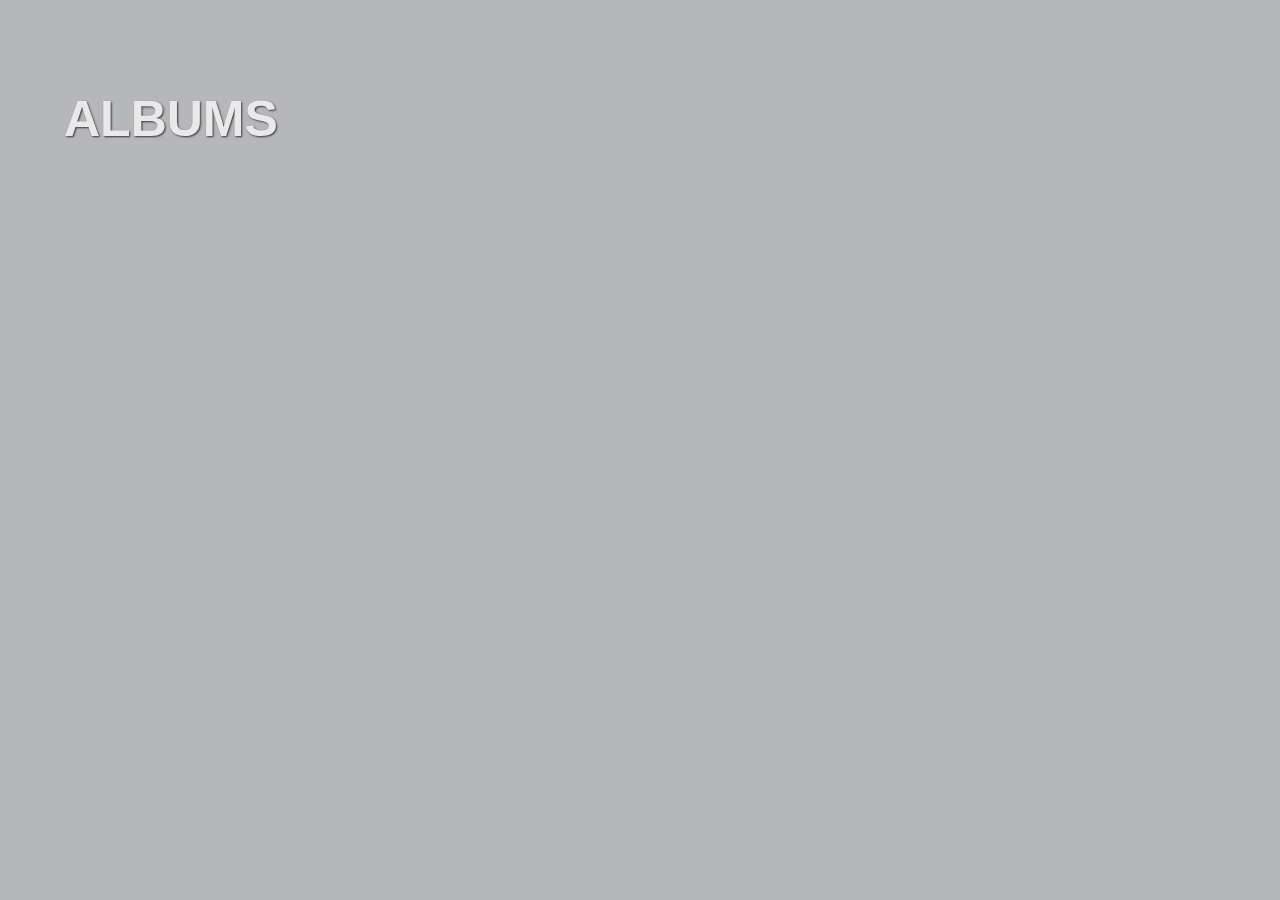
==== Album Page.html @ ea17a8d1 "update" ====
<!DOCTYPE html>
<html>
<head>
    <meta charset="utf-8">
	<meta name="viewport" content="width=device-width">
    <meta name="viewport" content="width=device-width, initial-scale=1">
    <title>About Us</title>
    <link href="style.css" rel="stylesheet" type="text/css" />
    <style>
        body, html {
        height: 100%;
        margin: 0%;
        }

        body {
        font-family: 'Segoe UI', sans-serif;
        }

        .albums{
        position: absolute;
        top: 10%;
        left: 5%;
        text-shadow: 1px 1px 2px black;
        }

        .album_bg{
            background-image: url('https://images.squarespace-cdn.com/content/v1/5964f30d86e6c02fd9c6626f/1500451236904-WF1MDPIMMJUOSOZK5JVW/DSC02461.jpg?format=2500w');
            height: 100%; 
            background-position: center;
            background-repeat: no-repeat;
            background-size: cover;

            opacity: 0.7;
        }
    </style>

</head>

<body>
    <div class="album_bg">
        <div class="albums">
            <b>ALBUMS</b>
        </div>
    </bdiv>
</body>
---- style.css ----
body {
  background-color: #B6B7BB;
  height: 100%;
  margin: 0;
}


h1 {
  font-size: 50px;
  color: black;
  
}

h3 {
  word-spacing: 50px;
  font-size: 20px;
  color: black;
}

p {
  margin-top: 0.1cm;
  font-size: 20px;
  color: white;
}

.heading{
  word-spacing: 10px;
  font-size: 20px;
  color: white;

}

.about{
  font-size: 50px;
  color: white;
}

.albums{
  font-size: 50px;
  color: White;
}
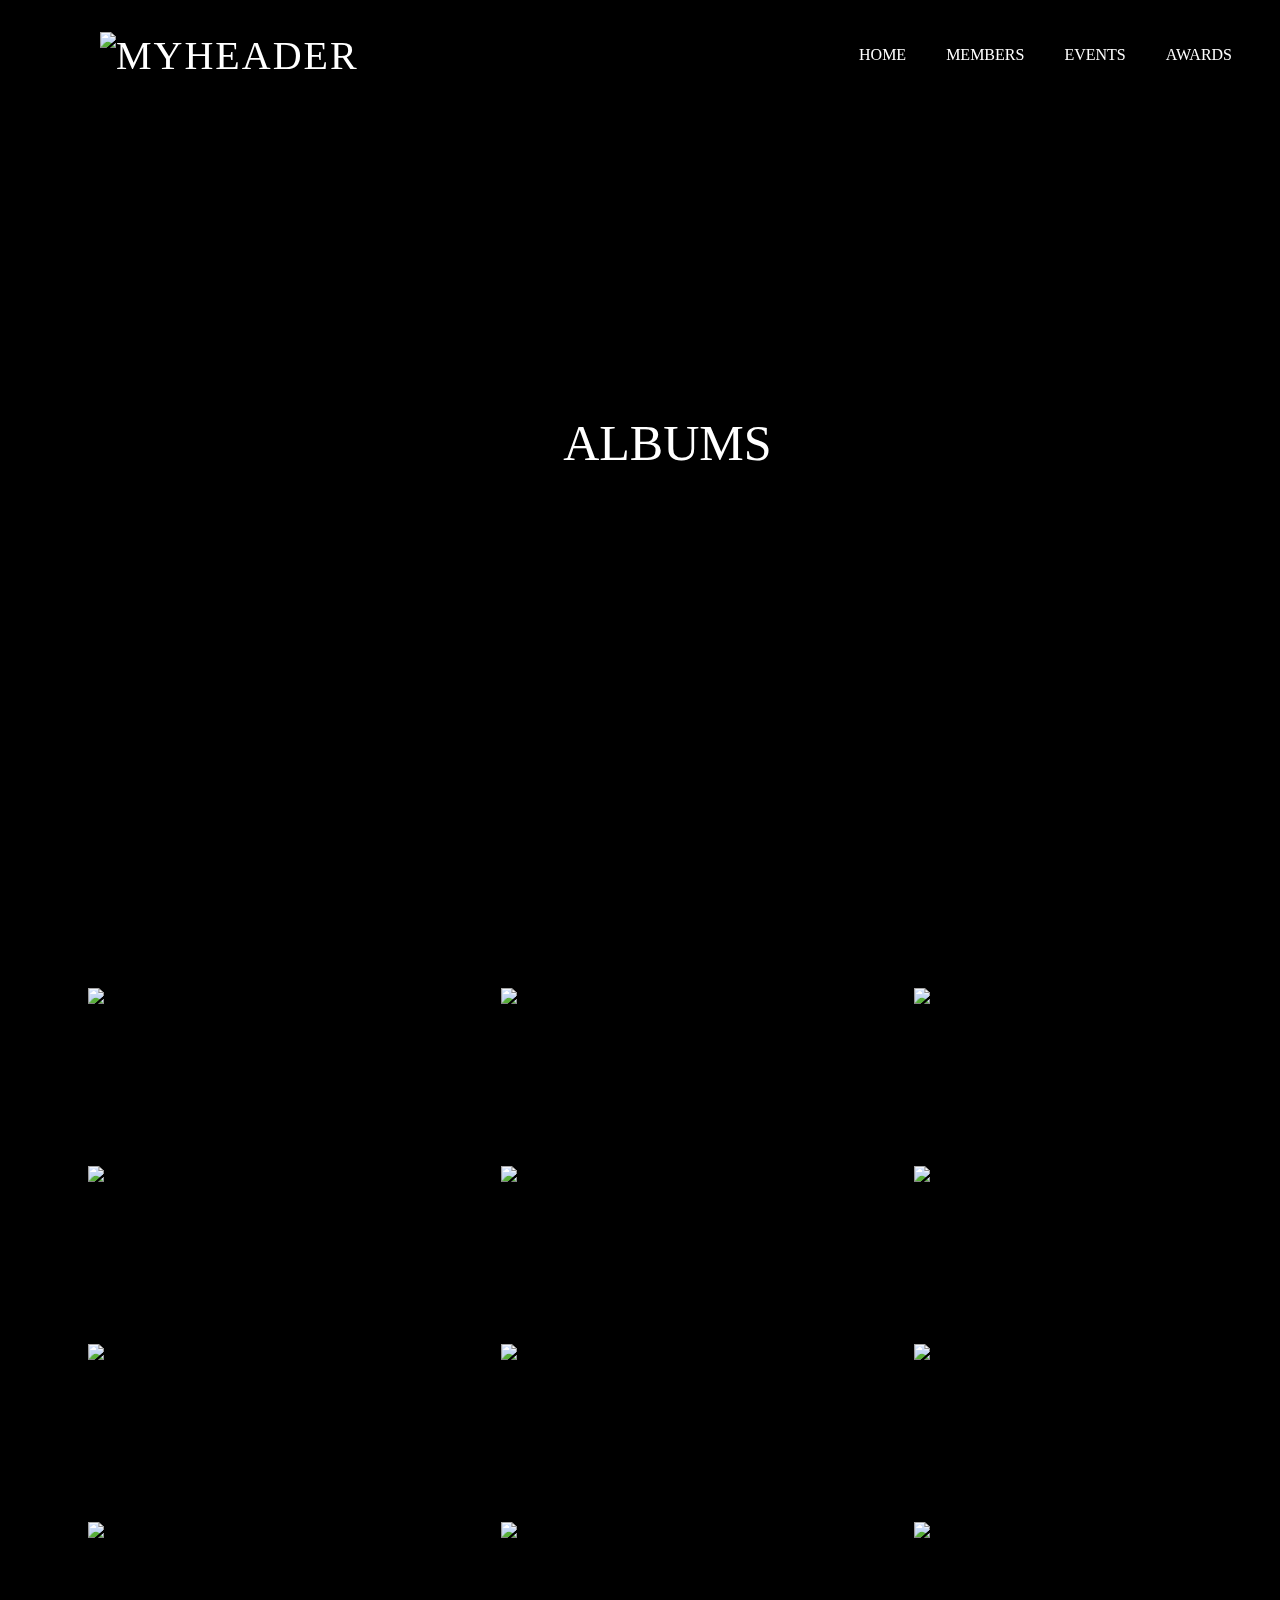
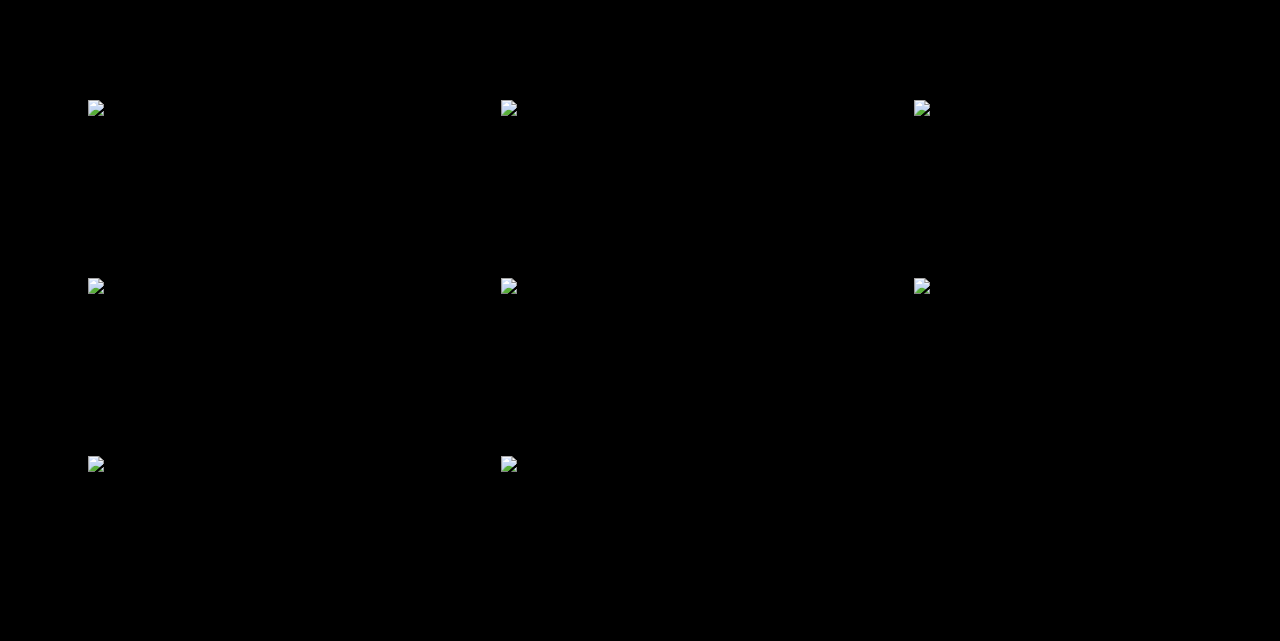
==== commit 7aaf602e: "update" ====
--- a/Album Page.html
+++ b/Album Page.html
@@ -4,42 +4,196 @@
     <meta charset="utf-8">
 	<meta name="viewport" content="width=device-width">
     <meta name="viewport" content="width=device-width, initial-scale=1">
-    <title>About Us</title>
+    <title>Album</title>
     <link href="style.css" rel="stylesheet" type="text/css" />
     <style>
-        body, html {
-        height: 100%;
-        margin: 0%;
+
+        body {
+        background-attachment: fixed;
         }
 
-        body {
-        font-family: 'Segoe UI', sans-serif;
-        }
-
-        .albums{
-        position: absolute;
-        top: 10%;
-        left: 5%;
-        text-shadow: 1px 1px 2px black;
-        }
-
-        .album_bg{
-            background-image: url('https://images.squarespace-cdn.com/content/v1/5964f30d86e6c02fd9c6626f/1500451236904-WF1MDPIMMJUOSOZK5JVW/DSC02461.jpg?format=2500w');
-            height: 100%; 
-            background-position: center;
-            background-repeat: no-repeat;
-            background-size: cover;
-
-            opacity: 0.7;
-        }
     </style>
 
 </head>
 
 <body>
-    <div class="album_bg">
-        <div class="albums">
-            <b>ALBUMS</b>
+    <!--- header scroll --->
+    <header>
+        <a href= "#" class="logo">
+            <img src="https://1000logos.net/wp-content/uploads/2018/03/BTS-Logo.png" alt="myHeader" 
+            width="100" 
+            height="50"/>
+        </a>  
+            
+        <ul>
+            <li>
+                <a href="file:///C:/Users/lhmle/OneDrive/Desktop/ID_S10223008_Lee-Hwee-Min_Assg1_Website-1/index.html">HOME</a> 
+            </li>
+
+            <li>
+                <a href="file:///C:/Users/lhmle/OneDrive/Desktop/ID_S10223008_Lee-Hwee-Min_Assg1_Website-1/Member%20Page.html" >MEMBERS</a> 
+            </li>
+
+            <li>
+                <a href="file:///C:/Users/lhmle/OneDrive/Desktop/ID_S10223008_Lee-Hwee-Min_Assg1_Website-1/Event%20Page.html" >EVENTS</a> 
+            </li>
+
+            <li>
+                <a href="file:///C:/Users/lhmle/OneDrive/Desktop/ID_S10223008_Lee-Hwee-Min_Assg1_Website-1/Award%20Page.html" >AWARDS</a> 
+            </li>
+
+        </ul>
+
+    </header>
+        
+    <section class="banner"></section>
+
+    <!--- words --->
+    <div class="album">ALBUMS</div>
+
+
+    <!--- albums --->
+
+
+    <div class="container">
+        <img src="https://static.wikia.nocookie.net/the-bangtan-boys/images/a/a3/BTS%2C_THE_BEST_Regular_Edition.jpeg/revision/latest?cb=20210416105333" alt="btsthebest" style="width:100%" class ="albumimage">
+        <div class="middle"> 
+            <div class="text">BTS, THE BEST</div>
         </div>
-    </bdiv>
+    </div>
+
+    <div class="container">
+        <img src="https://encrypted-tbn0.gstatic.com/images?q=tbn:ANd9GcREpwEL94oOL2zDYqw-Ut1wLS-X6HkRxx6uhQ&usqp=CAU" alt="butter" style="width:100%" class ="albumimage">
+        <div class="middle"> 
+            <div class="text">BUTTER</div>
+        </div>
+    </div>
+
+    <div class="container">
+        <img src="https://ibighit.com/bts/images/bts/discography/be/rwXJxHlQ87gEiJJynB1pmScl.jpg" alt="be" style="width:100%" class ="albumimage">
+        <div class="middle"> 
+            <div class="text">BE</div>
+        </div>
+    </div>
+
+    <div class="container">
+        <img src="https://ibighit.com/bts/images/bts/discography/dynamite/Q7gBkUusiDcIYljQOMX9ow6W.jpg" alt="dynamite" style="width:100%" class ="albumimage">
+        <div class="middle"> 
+            <div class="text">DYNAMITE</div>
+        </div>
+    </div>
+
+    <div class="container">
+        <img src="https://w7w5t4b3.rocketcdn.me/wp-content/uploads/2020/05/Map-of-the-soul-7-the-journey.jpeg" alt="thejourney" style="width:100%" class ="albumimage">
+        <div class="middle"> 
+            <div class="text">MAP OF SOUL 7: THE JOURNEY</div>
+        </div>
+    </div>
+
+    <div class="container">
+        <img src="https://encrypted-tbn0.gstatic.com/images?q=tbn:ANd9GcTCnWSTGoYb21hLVaidH1viFrdZMyUSrfrmwJjE2dWEx3UBuNK27-GbXK5nmvPecFbEi9U&usqp=CAU" alt="7" style="width:100%" class ="albumimage">
+        <div class="middle"> 
+            <div class="text">MAP OF SOUL: 7</div>
+        </div>
+    </div>
+
+    <div class="container">
+        <img src="https://upload.wikimedia.org/wikipedia/en/5/5c/BTS_-_Map_of_the_Soul_Persona.png" alt="persona" style="width:100%" class ="albumimage">
+        <div class="middle"> 
+            <div class="text">MAP OF SOUL: PERSONA</div>
+        </div>
+    </div>
+
+    <div class="container">
+        <img src="https://upload.wikimedia.org/wikipedia/en/e/e2/BTS%2C_Love_Yourself_Answer%2C_album_cover.jpg" alt="answer" style="width:100%" class ="albumimage">
+        <div class="middle"> 
+            <div class="text">LOVE YOURSELF: 結 ANSWER</div>
+        </div>
+    </div>
+
+    <div class="container">
+        <img src="https://upload.wikimedia.org/wikipedia/zh/2/28/BTS_Love_Yourself_Tear.jpg" alt="tear" style="width:100%" class ="albumimage">
+        <div class="middle"> 
+            <div class="text">LOVE YOURSELF: 轉 TEAR</div>
+        </div>
+    </div>
+
+    <div class="container">
+        <img src="https://static.wikia.nocookie.net/the-bangtan-boys/images/7/70/Face_Yourself_Regular.jpg/revision/latest?cb=20180224022615" alt="faceyourself" style="width:100%" class ="albumimage">
+        <div class="middle"> 
+            <div class="text">FACE YOURSELF</div>
+        </div>
+    </div>
+
+    <div class="container">
+        <img src="https://i.scdn.co/image/ab67616d0000b273f9a16d4b6cd94eca041f00b8" alt="her" style="width:100%" class ="albumimage">
+        <div class="middle"> 
+            <div class="text">LOVE YOURSELF: 承 HER</div>
+        </div>
+    </div>
+
+    <div class="container">
+        <img src="https://static.wikia.nocookie.net/the-bangtan-boys/images/8/85/You_Never_Walk_Alone_Left_Version_logo.png/revision/latest?cb=20170327164110" alt="walkalone" style="width:100%" class ="albumimage">
+        <div class="middle"> 
+            <div class="text">YOU NEVER WALK ALONE</div>
+        </div>
+    </div>
+    
+    <div class="container">
+        <img src="https://upload.wikimedia.org/wikipedia/en/3/3f/BTS%2C_Wings.jpg" alt="wings" style="width:100%" class ="albumimage">
+        <div class="middle"> 
+            <div class="text">WINGS</div>
+        </div>
+    </div>
+
+    <div class="container">
+        <img src="https://upload.wikimedia.org/wikipedia/en/b/b4/The_Most_Beautiful_Moment_In_Life%2C_Young_Forever.jpeg" alt="youth" style="width:100%" class ="albumimage">
+        <div class="middle"> 
+            <div class="text">YOUNG FOREVER</div>
+        </div>
+    </div>
+
+    <div class="container">
+        <img src="https://upload.wikimedia.org/wikipedia/en/thumb/0/0b/BTS_The_Most_Beautiful_Moment_In_Life%2C_Part_2_album_cover.jpg/220px-BTS_The_Most_Beautiful_Moment_In_Life%2C_Part_2_album_cover.jpg" alt="pt2" style="width:100%" class ="albumimage">
+        <div class="middle"> 
+            <div class="text">THE MOST BEAUTIFUL MOMENT IN LIFE PT.2</div>
+        </div>
+    </div>
+    
+    <div class="container">
+        <img src="https://upload.wikimedia.org/wikipedia/en/thumb/7/78/BTS_The_Most_Beautiful_Moment_in_Life_Part_1_pink.jpg/220px-BTS_The_Most_Beautiful_Moment_in_Life_Part_1_pink.jpg" alt="pt1" style="width:100%" class ="albumimage">
+        <div class="middle"> 
+            <div class="text">THE MOST BEAUTIFUL MOMENT IN LIFE PT.1</div>
+        </div>
+    </div>
+
+    <div class="container">
+        <img src="https://upload.wikimedia.org/wikipedia/en/5/5d/BTS_Dark_and_Wild.jpg" alt="dnw" style="width:100%" class ="albumimage">
+        <div class="middle"> 
+            <div class="text">DARK & WILD</div>
+        </div>
+    </div>
+
+    <div class="container">
+        <img src="https://upload.wikimedia.org/wikipedia/en/e/ea/BTS_Skool_Luv_Affair.jpg" alt="sch" style="width:100%" class ="albumimage">
+        <div class="middle"> 
+            <div class="text">SKOOL LUV AFFAIR</div>
+        </div>
+    </div>
+
+    <div class="container">
+        <img src="https://upload.wikimedia.org/wikipedia/en/8/82/BTS_O%21RUL8%2C_2%3F_album_cover.jpg" alt="l8" style="width:100%" class ="albumimage">
+        <div class="middle"> 
+            <div class="text">O!RUL8,2?</div>
+        </div>
+    </div>
+
+    <div class="container">
+        <img src="https://upload.wikimedia.org/wikipedia/en/7/78/2cool4skoolalbumcover.jpg" alt="2c4s" style="width:100%" class ="albumimage">
+        <div class="middle"> 
+            <div class="text">2 COOL 4 SKOOL</div>
+        </div>
+    </div>
+    
+    <script src="script.js"></script>
 </body>--- a/style.css
+++ b/style.css
@@ -1,20 +1,98 @@
-body {
-  background-color: #B6B7BB;
-  height: 100%;
-  margin: 0;
+/* Index Page ____________________________________________________________________________________*/ 
+
+/* Background col */
+body{
+  font-family:'Nanum Myeongjo', serif;
+
+  background-color: black;
+  min-height: 200vh;
+}
+/* #B6B7BB */
+
+/* HEADER ____________________________________________*/
+header{
+  position: fixed;
+  top: 0;
+  left: 0;
+  width: 90%;
+  display: flex;
+  justify-content: space-between;
+  align-items: center;
+  transition: 0.6s;
+  padding: 30px 100px;
+  z-index: 100000;
+}
+
+header.sticky{
+  padding: 5px 100px; 
+  background: white;
+}
+
+header .logo{
+  position: relative;
+  font-weight: 1100;
+  color: white;
+  text-decoration: none;
+  font-size: 40px;
+  text-transform: uppercase;
+  letter-spacing: 2px;
+  transition: 0.6;
+
 }
 
 
-h1 {
+header ul{
+  position: relative;
+  display: flex;
+  justify-content: center;
+  align-items: center;
+}
+
+header ul li{
+  position: relative;
+  list-style: none;
+
+}
+
+header ul li a{
+  position: relative;
+  margin: 0 20px;
+  text-decoration: none;
+  color:white
+}
+
+.banner{
+  position: relative;
+  width: 100%;
+  height: 100vh;
+  background: url(https://images.squarespace-cdn.com/content/v1/5964f30d86e6c02fd9c6626f/1500451236904-WF1MDPIMMJUOSOZK5JVW/DSC02461.jpg?format=2500w);
+  background-size: cover;
+}
+header.sticky .logo,
+header.sticky ul li a
+{
+  color:black;
+
+}
+
+  /* Words in Image Background of index page*/
+.center-text{
+  position: absolute;
+  top: 50%;
+  left: 50%;
+  text-shadow: 1px 1px 2px white;
   font-size: 50px;
   color: black;
-  
-}
+  transform: translate(-50%, -50%);
 
-h3 {
-  word-spacing: 50px;
-  font-size: 20px;
-  color: black;
+  }
+
+
+/* About Page _________________________________________________________________________________________*/
+
+.about{
+  font-size: 50px;
+  color: white;
 }
 
 p {
@@ -23,20 +101,60 @@
   color: white;
 }
 
-.heading{
-  word-spacing: 10px;
-  font-size: 20px;
-  color: white;
+/* Album Page _________________________________________________________________________________________*/
 
-}
-
-.about{
-  font-size: 50px;
-  color: white;
-}
-
-.albums{
+.album{
+  position: absolute;
+  top: 46%;
+  left: 44%;
   font-size: 50px;
   color: White;
 }
 
+/* Albums images __________________________________ */
+/* 2021 */
+.container {
+  position: relative;
+  width: 20%;
+  padding: 80px;
+  float: left; 
+}
+
+.albumimage {
+  opacity: 1;
+  display: block;
+  width: 100%;
+  height: auto;
+  transition: .5s ease;
+  backface-visibility: hidden;
+}
+/* HOVER _______________*/
+
+.middle {
+  transition: .5s ease;
+  opacity: 0;
+  position: absolute;
+  top: 50%;
+  left: 50%;
+  transform: translate(-50%, -50%);
+  -ms-transform: translate(-50%, -50%);
+  text-align: center;
+}
+
+.container:hover .image {
+  opacity: 0.3;
+}
+
+.container:hover .middle {
+  opacity: 1;
+}
+
+
+.text {
+  background-color:black;
+  color:white;
+  font-size: 25px;
+  padding: 120px 120px;
+  opacity: 0.7;
+}
+
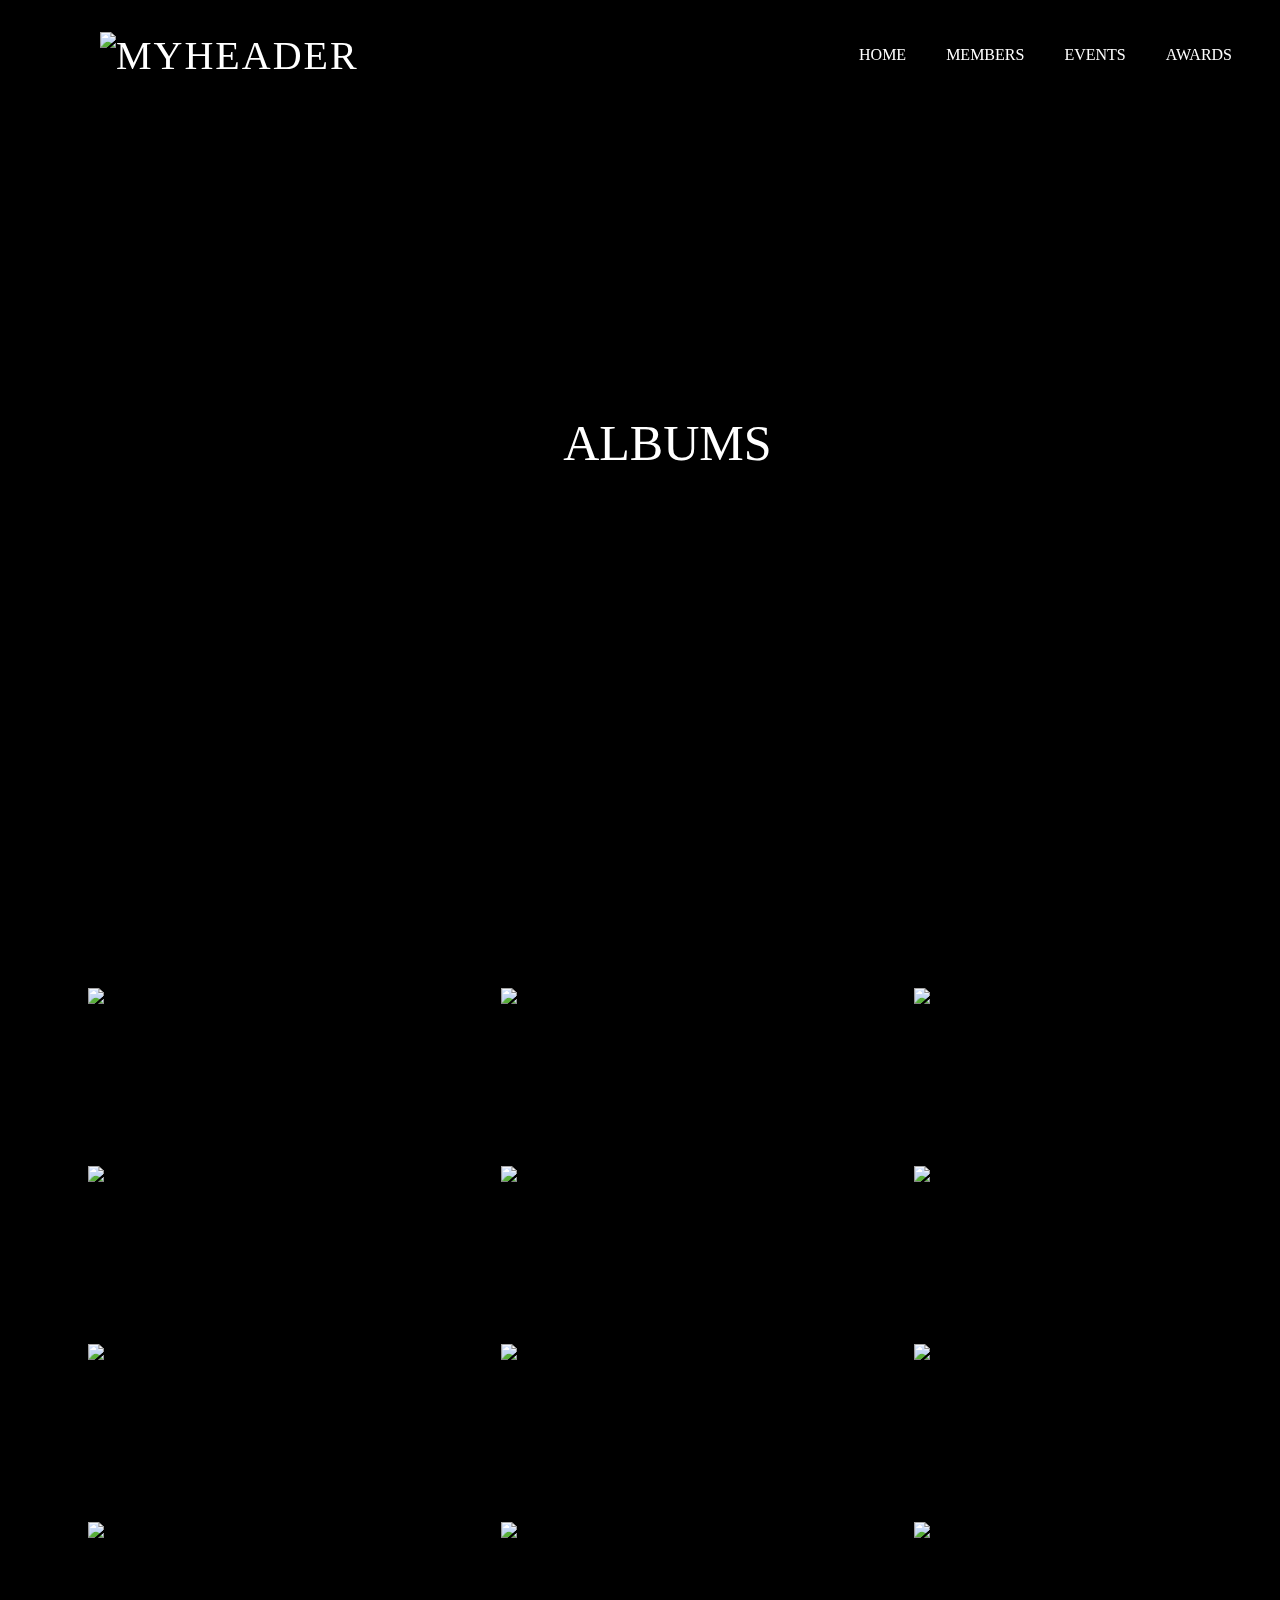
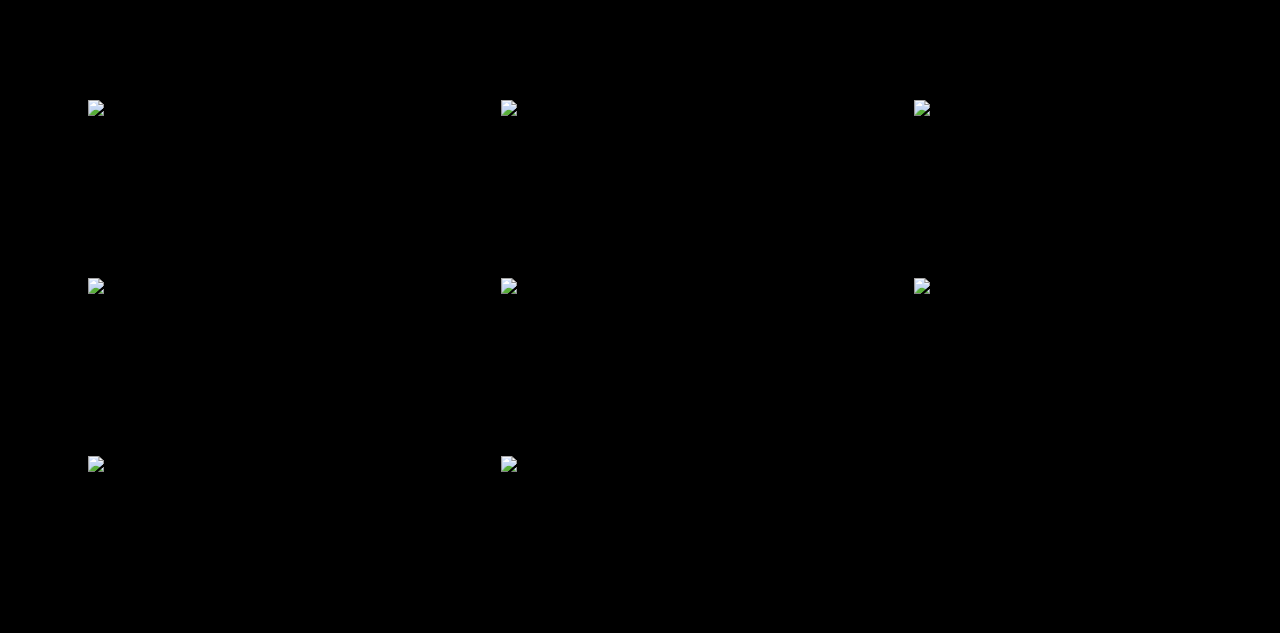
==== commit 40d2e8bb: "update" ====
--- a/Album Page.html
+++ b/Album Page.html
@@ -10,6 +10,7 @@
 
         body {
         background-attachment: fixed;
+        background-color: black;
         }
 
     </style>
@@ -194,6 +195,7 @@
             <div class="text">2 COOL 4 SKOOL</div>
         </div>
     </div>
+
     
     <script src="script.js"></script>
 </body>--- a/style.css
+++ b/style.css
@@ -1,15 +1,126 @@
-/* Index Page ____________________________________________________________________________________*/ 
-
-/* Background col */
 body{
   font-family:'Nanum Myeongjo', serif;
-
-  background-color: black;
   min-height: 200vh;
-}
-/* #B6B7BB */
-
-/* HEADER ____________________________________________*/
+
+}
+
+/* HEADER FOR INDEX ____________________________________________*/
+.indexheader{
+  position: fixed;
+  top: 0;
+  left: 0;
+  width: 90%;
+  display: flex;
+  justify-content: space-between;
+  align-items: center;
+  transition: 0.6s;
+  padding: 30px 100px;
+  z-index: 100000;
+}
+
+.indexheader.sticky{
+  padding: 5px 100px; 
+  background: white;
+}
+
+.indexheader .indexlogo{
+  position: relative;
+  font-weight: bold;
+  color: black;
+  text-decoration: none;
+  font-size: 40px;
+  text-transform: uppercase;
+  letter-spacing: 2px;
+  transition: 0.6;
+
+}
+
+
+.indexheader ul{
+  position: relative;
+  display: flex;
+  justify-content: center;
+  align-items: center;
+}
+
+.indexheader ul li{
+  position: relative;
+  list-style: none;
+
+}
+
+.indexheader ul li a{
+  position: relative;
+  margin: 0 20px;
+  text-decoration: none;
+  color:black
+}
+
+.indexbanner{
+  background-image: url(https://variety.com/wp-content/uploads/2020/09/bts-variety-cover-shoot-full-band-1-16x9-1.jpg);
+  position: relative;
+  width: 100%;
+  height: 100vh;
+  background-size: cover;
+  opacity: 0.8;
+}
+
+/* Index Page ____________________________________________________________________________________*/ 
+  /* Words in Image Background of index page*/
+  .center-text{
+    position: absolute;
+    top: 50%;
+    left: 50%;
+    text-align: center;
+    text-shadow: 1px 1px 2px dimgray;
+    font-size: 50px;
+    color: black;
+    transform: translate(-50%, -50%);
+  
+    }
+  
+    /*image about */
+
+    .info{
+      display: flex;
+      align-items: center;
+      justify-content: center;
+      font-weight: bold;
+      width: 100%;
+      height: 100vh;
+    }
+
+    h2{
+      font-size: 25px;
+      text-align: center;
+
+    }
+    .info:nth-child(1){
+      background:#dcd5cb;     
+    }
+
+    .info:nth-child(2){
+      background-image: url(https://file.mk.co.kr/meet/neds/2020/09/image_readtop_2020_909854_15991177864341881.jpg);
+      background-size: cover;
+      opacity: 0.8;
+    }
+    .info:nth-child(3){
+      background:#dcd5cb;
+    }
+
+    .info:nth-child(4){
+      background-image: url(https://cutewallpaper.org/21/bts-hd-pics/FOR-BTS-VJIN-dY-desktop-HD-wallpaper-edited-by-me.jpg);
+      background-size: cover;
+      opacity: 0.8;
+    }
+
+    .info:nth-child(5){
+      background:#dcd5cb;
+    }
+
+
+
+/* HEADER FOR ALBUMS ____________________________________________*/
 header{
   position: fixed;
   top: 0;
@@ -72,34 +183,8 @@
 header.sticky ul li a
 {
   color:black;
-
-}
-
-  /* Words in Image Background of index page*/
-.center-text{
-  position: absolute;
-  top: 50%;
-  left: 50%;
-  text-shadow: 1px 1px 2px white;
-  font-size: 50px;
-  color: black;
-  transform: translate(-50%, -50%);
-
-  }
-
-
-/* About Page _________________________________________________________________________________________*/
-
-.about{
-  font-size: 50px;
-  color: white;
-}
-
-p {
-  margin-top: 0.1cm;
-  font-size: 20px;
-  color: white;
-}
+}
+
 
 /* Album Page _________________________________________________________________________________________*/
 
@@ -154,7 +239,33 @@
   background-color:black;
   color:white;
   font-size: 25px;
-  padding: 120px 120px;
+  padding: 112px 112px;
   opacity: 0.7;
 }
 
+
+
+/* About contact */
+.contact{
+  font-size: 30px;
+  left: 50%;
+  text-align: center;
+}
+.column {
+  position: relative;
+  display:inline-block;
+  text-align: center;
+  left:39%;
+  padding:20px;
+
+}
+
+/* FOOTER __________________*/
+footer {
+  text-align: center;
+  padding: 20px 100px;
+  font-size: 10px;
+  bottom:0%;
+  background-color:dimgray;
+  color: white;
+}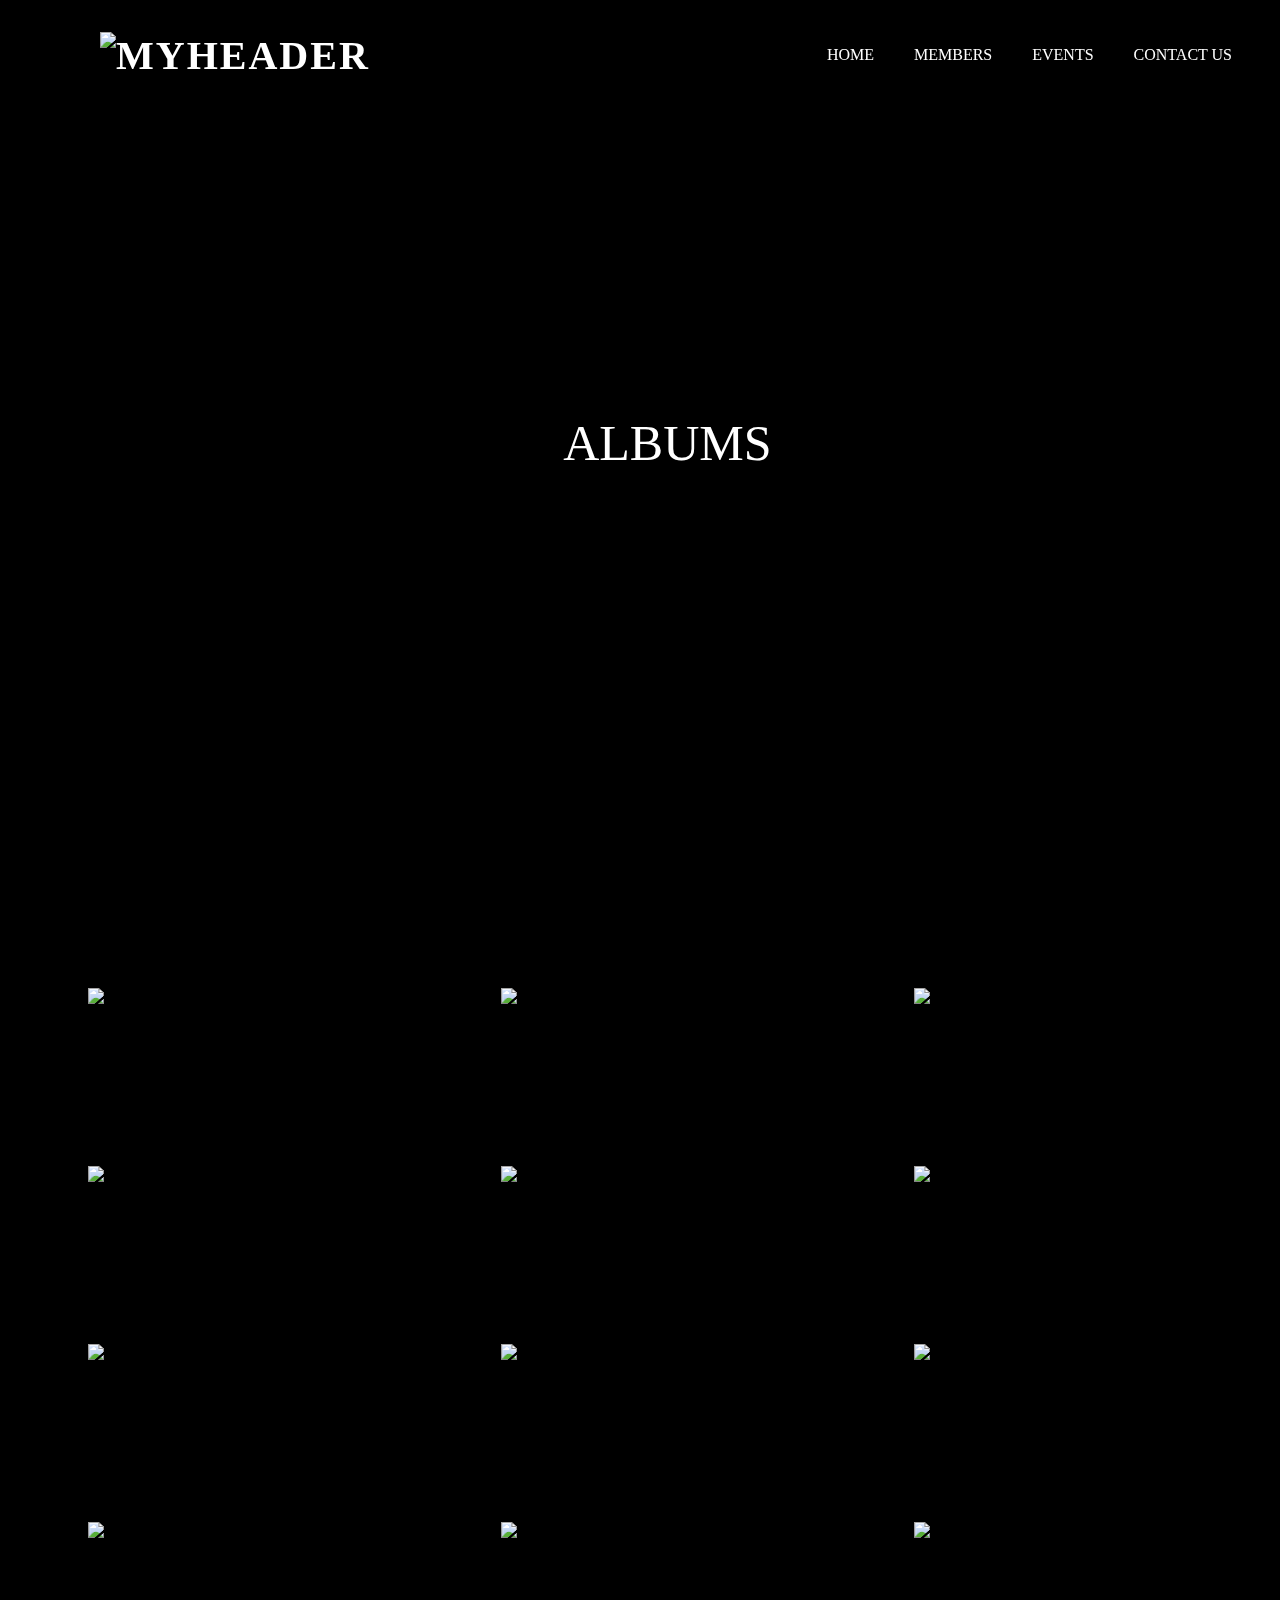
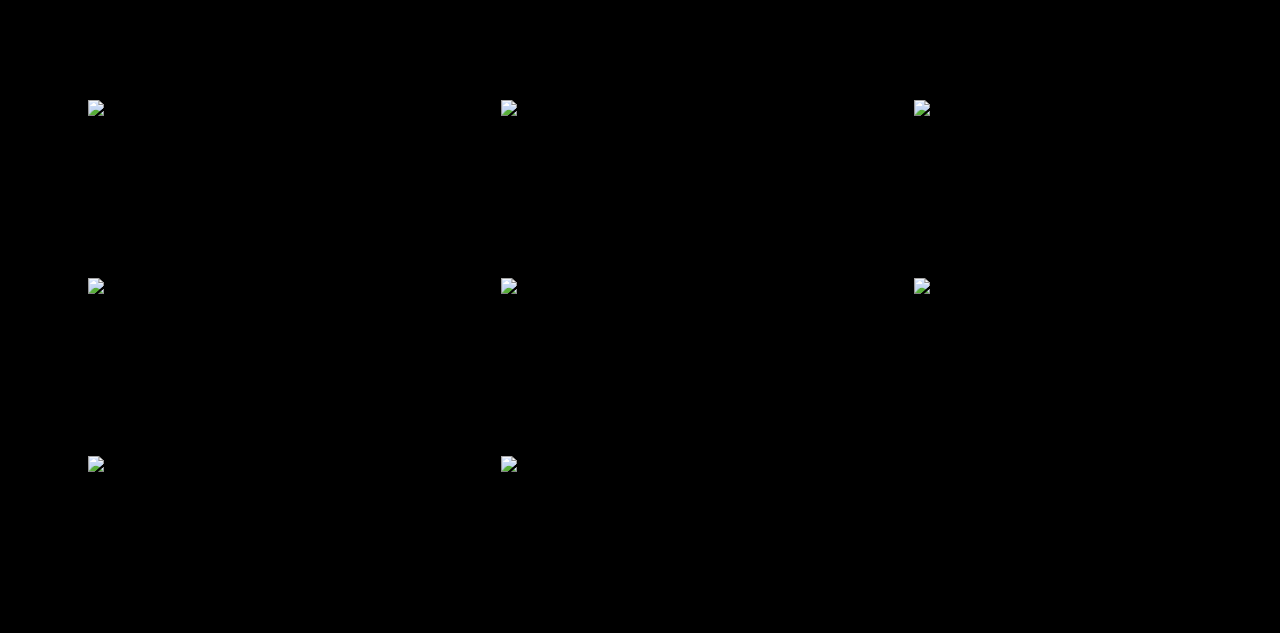
==== commit 520b36de: "update" ====
--- a/Album Page.html
+++ b/Album Page.html
@@ -40,7 +40,7 @@
             </li>
 
             <li>
-                <a href="file:///C:/Users/lhmle/OneDrive/Desktop/ID_S10223008_Lee-Hwee-Min_Assg1_Website-1/Award%20Page.html" >AWARDS</a> 
+                <a href="file:///C:/Users/lhmle/OneDrive/Desktop/ID_S10223008_Lee-Hwee-Min_Assg1_Website-1/ContactUsPage.html" >CONTACT US</a> 
             </li>
 
         </ul>
@@ -198,4 +198,4 @@
 
     
     <script src="script.js"></script>
-</body>+</body>
--- a/style.css
+++ b/style.css
@@ -1,6 +1,6 @@
 body{
   font-family:'Nanum Myeongjo', serif;
-  min-height: 200vh;
+  height: 100%;
 
 }
 
@@ -25,7 +25,7 @@
 
 .indexheader .indexlogo{
   position: relative;
-  font-weight: bold;
+  font-weight: 900;
   color: black;
   text-decoration: none;
   font-size: 40px;
@@ -141,7 +141,7 @@
 
 header .logo{
   position: relative;
-  font-weight: 1100;
+  font-weight: 900;
   color: white;
   text-decoration: none;
   font-size: 40px;
@@ -244,6 +244,304 @@
 }
 
 
+/* Members _________________________________________________________________________________________*/
+/* bg */
+.banner2{
+  position: relative;
+  width: 100%;
+  height: 100vh;
+  background: url(https://images.news18.com/ibnlive/uploads/2021/09/bts-4.jpg);
+  background-size: cover;
+  opacity: 0.8;
+}
+
+h1 {
+  position: absolute;
+  left: 42%;
+  top:100%;
+  font-size:50px;
+  font:bold ;
+  user-select:none;
+  color:#283b3f;
+  text-shadow: 1px 1px 2px dimgray;
+ }
+
+ h1 span { display:inline-block; animation:float .2s ease-in-out infinite; }
+ @keyframes float {
+  0%,100%{ transform:none; }
+  33%{ transform:translateY(-1px) rotate(-2deg); }
+  66%{ transform:translateY(1px) rotate(2deg); }
+}
+
+body:hover span { animation:bounce .6s; }
+@keyframes bounce {
+  0%,100%{ transform:translate(0); }
+  25%{ transform:rotateX(20deg) translateY(2px) rotate(-3deg); }
+  50%{ transform:translateY(-20px) rotate(3deg) scale(1.1);  }
+}
+
+
+h1 span:nth-child(2){ animation-delay:.05s; }
+h1 span:nth-child(3){ animation-delay:.1s; }
+h1 span:nth-child(4){ animation-delay:.15s; }
+h1 span:nth-child(5){ animation-delay:.2s; }
+h1 span:nth-child(6){ animation-delay:.25s; }
+
+/* RM __________________*/
+.squareRM {
+  position: relative;
+  border: solid 10px white;
+  width: 320px;
+  height: 350px;
+  left: 170px;
+  top:140px;
+
+}
+.rm{
+  position: absolute;
+  left: 11%;
+  top:134%;
+
+}
+
+.rmName{
+  position: absolute;
+  left: 23%;
+  top:128%;
+
+  font-family:'Nanum Myeongjo', sans-serif;
+  font:bold;
+  letter-spacing: 1px;
+}
+
+.rmInfo{
+  position: absolute;
+  left: 48%;
+  top:135%;
+  font-size: 20px;
+  padding: 20px;
+}
+
+/* Jin__________________*/
+.squareJin {
+  position: relative;
+  border: solid 10px white;
+  width: 320px;
+  height: 350px;
+  left: 750px;
+  top:280px;
+
+}
+.jin{
+  position: absolute;
+  left: 65%;
+  top:217%;
+
+}
+
+.jinName{
+  position: absolute;
+  left: 69%;
+  top:211%;
+
+  font-family:'Nanum Myeongjo', sans-serif;
+  font:bold;
+  letter-spacing: 1px;
+}
+
+.jinInfo{
+  position: absolute;
+  left: 4%;
+  top:219%;
+  font-size: 20px;
+  padding: 20px;
+}
+
+/* SUGA__________________*/
+.squareSuga {
+  position: relative;
+  border: solid 10px white;
+  width: 320px;
+  height: 350px;
+  left: 170px;
+  top:400px;
+
+}
+.suga{
+  position: absolute;
+  left: 11%;
+  top:296%;
+
+}
+
+.sugaName{
+  position: absolute;
+  left: 23%;
+  top:290%;
+
+  font-family:'Nanum Myeongjo', sans-serif;
+  font:bold;
+  letter-spacing: 1px;
+}
+
+.sugaInfo{
+  position: absolute;
+  left: 48%;
+  top:297%;
+  font-size: 20px;
+  padding: 20px;
+}
+
+/* Jhope__________________*/
+.squareJhope {
+  position: relative;
+  border: solid 10px white;
+  width: 320px;
+  height: 350px;
+  left: 750px;
+  top:530px;
+
+}
+.jhope{
+  position: absolute;
+  left: 65%;
+  top:377%;
+
+}
+
+.jhopeName{
+  position: absolute;
+  left: 69%;
+  top:371%;
+
+  font-family:'Nanum Myeongjo', sans-serif;
+  font:bold;
+  letter-spacing: 1px;
+}
+
+.jhopeInfo{
+  position: absolute;
+  left: 4%;
+  top:380%;
+  font-size: 20px;
+  padding: 20px;
+}
+
+/* JIMIN__________________*/
+.squareJm {
+  position: relative;
+  border: solid 10px white;
+  width: 320px;
+  height: 350px;
+  left: 170px;
+  top:670px;
+
+}
+.jm{
+  position: absolute;
+  left: 11%;
+  top:459%;
+
+}
+
+.jmName{
+  position: absolute;
+  left: 24%;
+  top:453%;
+
+  font-family:'Nanum Myeongjo', sans-serif;
+  font:bold;
+  letter-spacing: 1px;
+}
+
+.jmInfo{
+  position: absolute;
+  left: 48%;
+  top:459%;
+  font-size: 20px;
+  padding: 20px;
+}
+
+/* V__________________*/
+.squareV {
+  position: relative;
+  border: solid 10px white;
+  width: 320px;
+  height: 350px;
+  left: 750px;
+  top:790px;
+
+}
+.v{
+  position: absolute;
+  left: 65%;
+  top:538%;
+
+}
+
+.vName{
+  position: absolute;
+  left: 68%;
+  top:532%;
+
+  font-family:'Nanum Myeongjo', sans-serif;
+  font:bold;
+  letter-spacing: 1px;
+}
+
+.vInfo{
+  position: absolute;
+  left: 4%;
+  top:540%;
+  font-size: 20px;
+  padding: 20px;
+}
+
+/* JUNGKOOK__________________*/
+.squareJk {
+  position: relative;
+  border: solid 10px white;
+  width: 320px;
+  height: 350px;
+  left: 170px;
+  top:920px;
+
+}
+.jk{
+  position: absolute;
+  left: 11%;
+  top:620%;
+
+}
+
+.jkName{
+  position: absolute;
+  left: 21%;
+  top:613%;
+
+  font-family:'Nanum Myeongjo', sans-serif;
+  font:bold;
+  letter-spacing: 1px;
+}
+
+.jkInfo{
+  position: absolute;
+  left: 48%;
+  top:622%;
+  font-size: 20px;
+  padding: 20px;
+}
+
+
+/* AWARDS _________________________________________________________________________________________*/
+/* bg */
+.banner4{
+  position: relative;
+  width: 100%;
+  height: 100vh;
+  background: url(https://stylecaster.com/wp-content/uploads/2021/11/BTS.jpg);
+  background-size: cover;
+}
 
 /* About contact */
 .contact{
@@ -255,17 +553,18 @@
   position: relative;
   display:inline-block;
   text-align: center;
-  left:39%;
+  left:41%;
   padding:20px;
 
 }
 
 /* FOOTER __________________*/
-footer {
+#footer {
+  position:relative;
   text-align: center;
   padding: 20px 100px;
   font-size: 10px;
-  bottom:0%;
+  bottom:0;
   background-color:dimgray;
   color: white;
-}+}
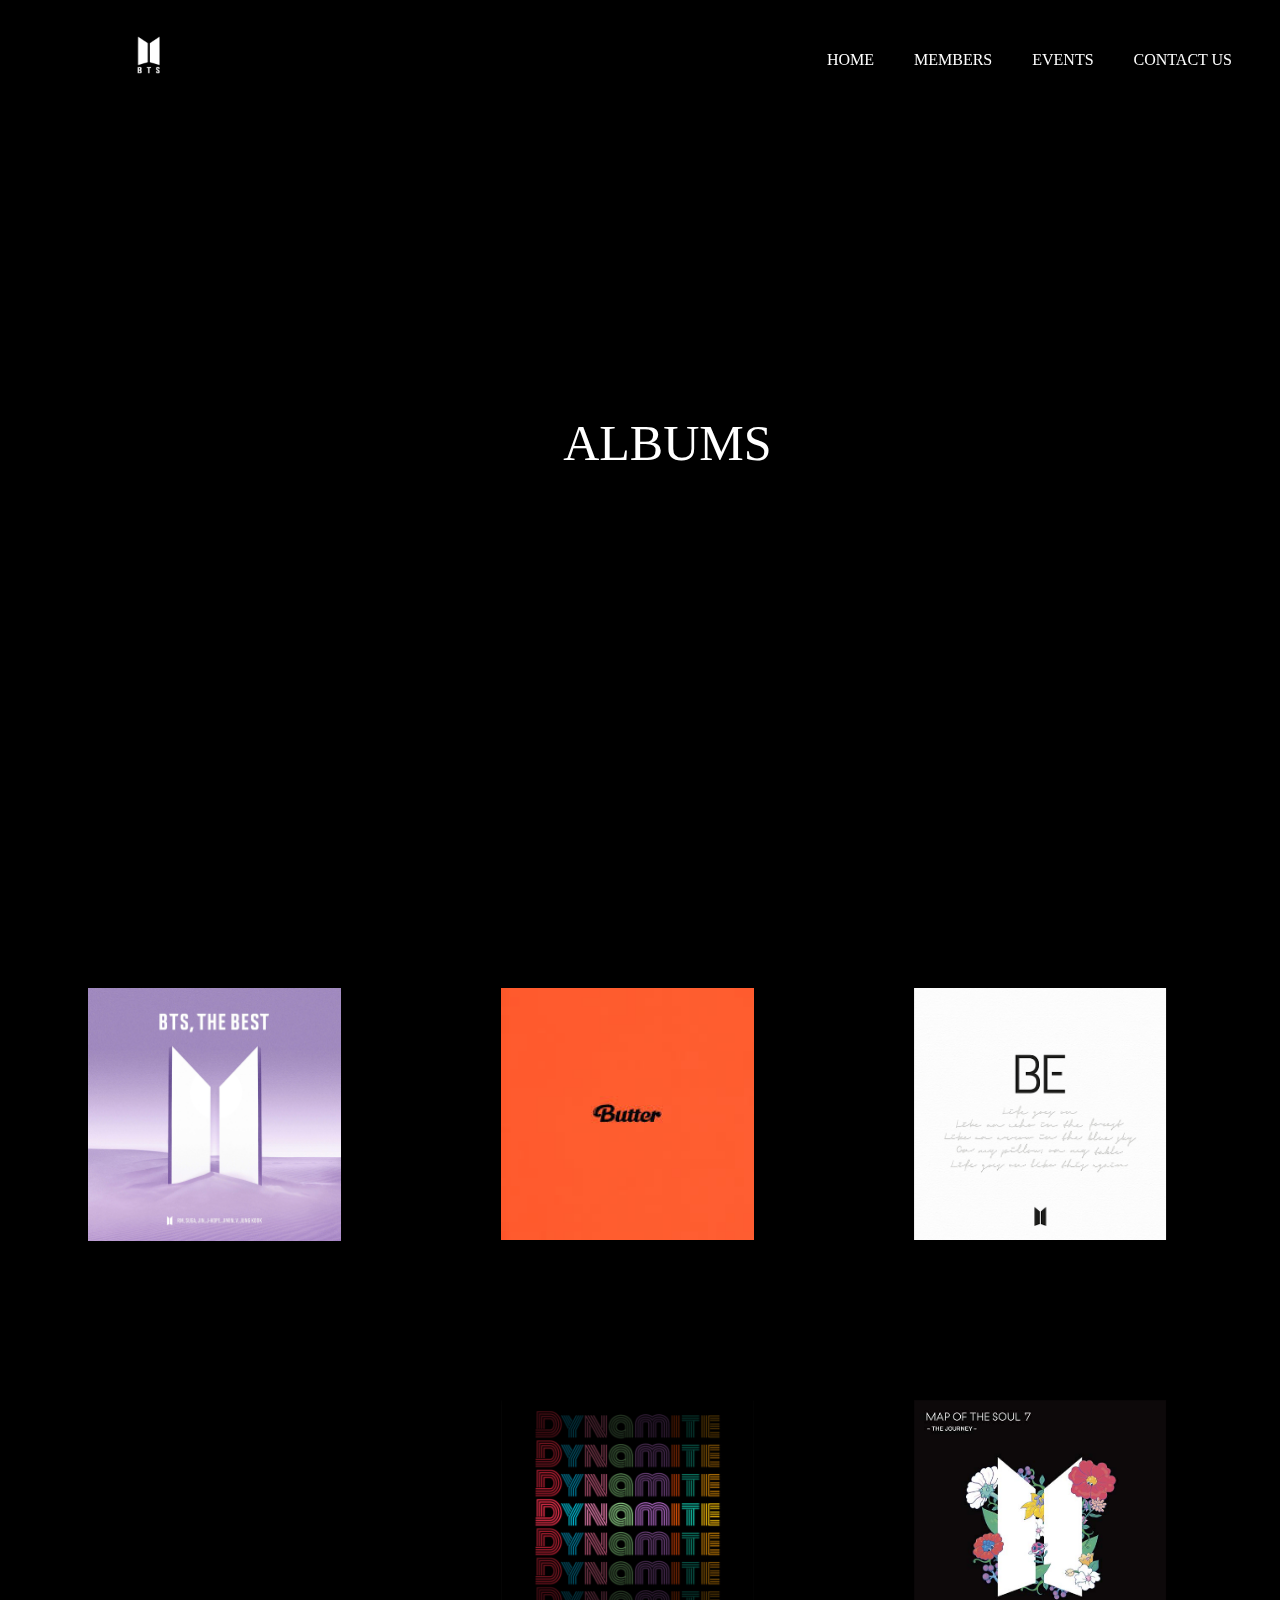
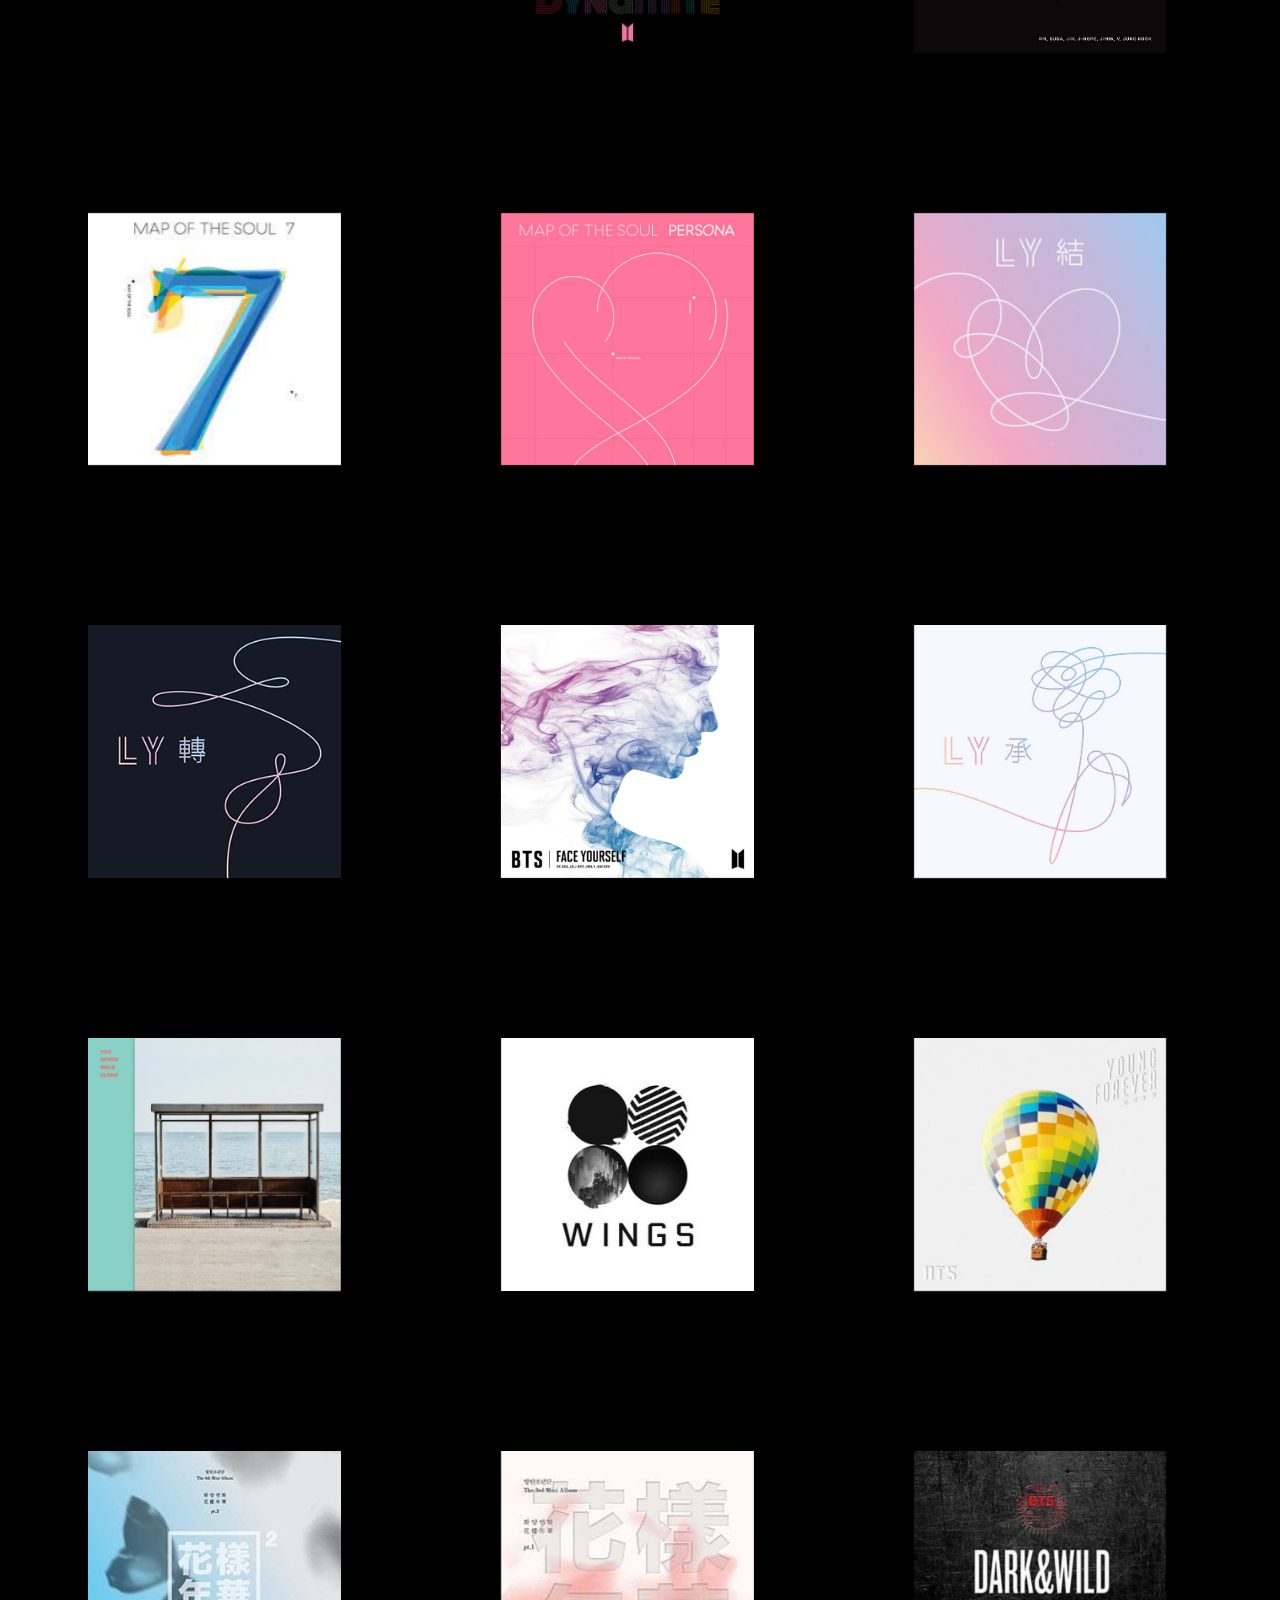
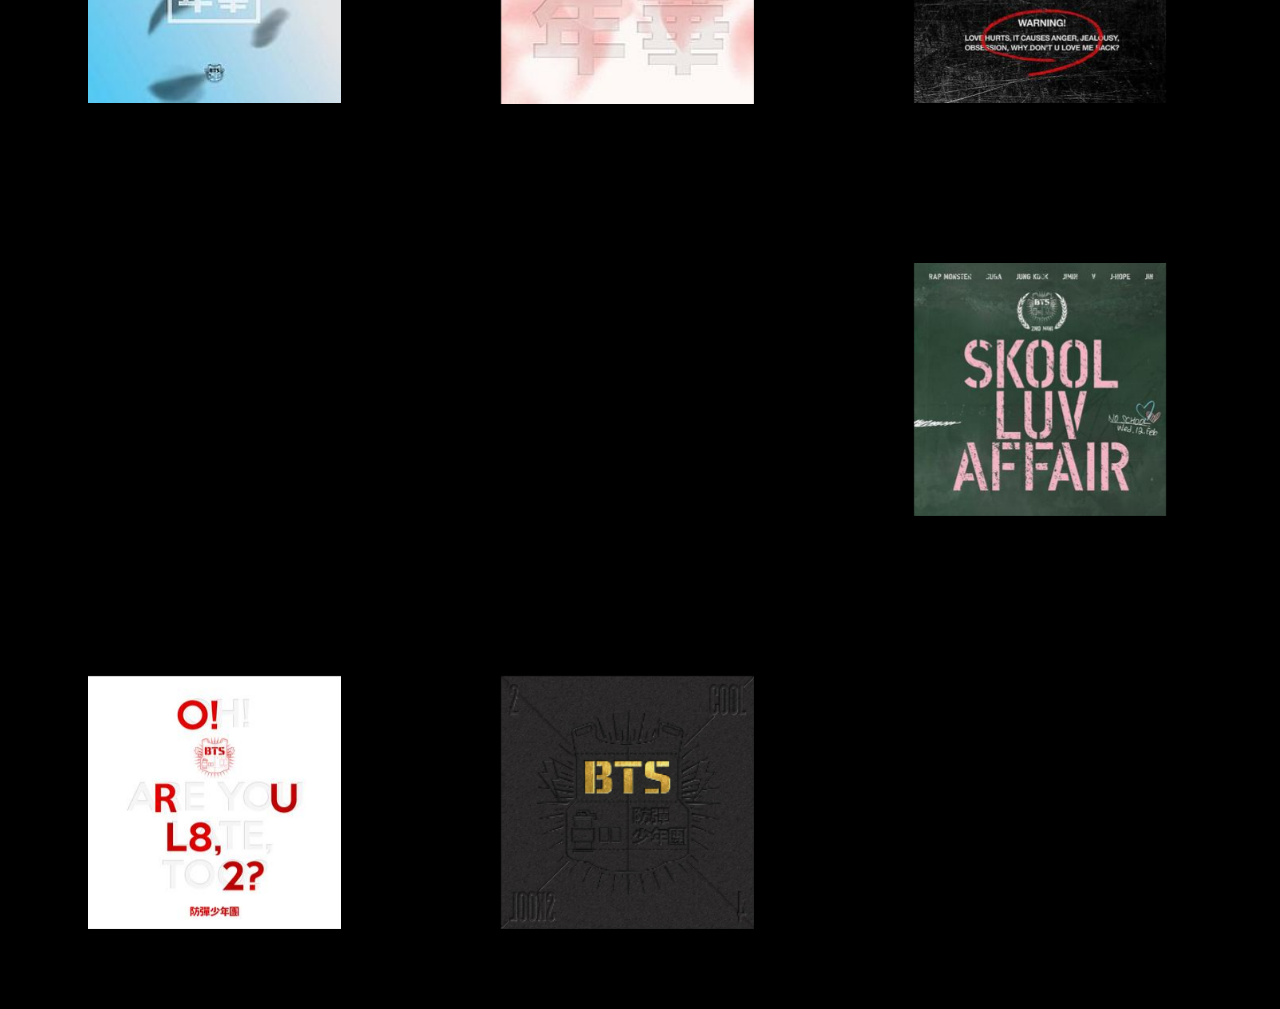
==== commit 60da97b4: "update images pt2" ====
--- a/Album Page.html
+++ b/Album Page.html
@@ -21,7 +21,7 @@
     <!--- header scroll --->
     <header>
         <a href= "#" class="logo">
-            <img src="https://1000logos.net/wp-content/uploads/2018/03/BTS-Logo.png" alt="myHeader" 
+            <img src="images/BTS-Logo2.png" alt="myHeader" 
             width="100" 
             height="50"/>
         </a>  
@@ -57,140 +57,140 @@
 
 
     <div class="container">
-        <img src="https://static.wikia.nocookie.net/the-bangtan-boys/images/a/a3/BTS%2C_THE_BEST_Regular_Edition.jpeg/revision/latest?cb=20210416105333" alt="btsthebest" style="width:100%" class ="albumimage">
+        <img src="images/album_bts,thebest.jpg" alt="btsthebest" style="width:100%" class ="albumimage">
         <div class="middle"> 
             <div class="text">BTS, THE BEST</div>
         </div>
     </div>
 
     <div class="container">
-        <img src="https://encrypted-tbn0.gstatic.com/images?q=tbn:ANd9GcREpwEL94oOL2zDYqw-Ut1wLS-X6HkRxx6uhQ&usqp=CAU" alt="butter" style="width:100%" class ="albumimage">
+        <img src="images/album_butter.jfif" alt="butter" style="width:100%" class ="albumimage">
         <div class="middle"> 
             <div class="text">BUTTER</div>
         </div>
     </div>
 
     <div class="container">
-        <img src="https://ibighit.com/bts/images/bts/discography/be/rwXJxHlQ87gEiJJynB1pmScl.jpg" alt="be" style="width:100%" class ="albumimage">
+        <img src="images/album_be.jpg" alt="be" style="width:100%" class ="albumimage">
         <div class="middle"> 
             <div class="text">BE</div>
         </div>
     </div>
 
     <div class="container">
-        <img src="https://ibighit.com/bts/images/bts/discography/dynamite/Q7gBkUusiDcIYljQOMX9ow6W.jpg" alt="dynamite" style="width:100%" class ="albumimage">
+        <img src="images/album_dynamite.jpg" alt="dynamite" style="width:100%" class ="albumimage">
         <div class="middle"> 
             <div class="text">DYNAMITE</div>
         </div>
     </div>
 
     <div class="container">
-        <img src="https://w7w5t4b3.rocketcdn.me/wp-content/uploads/2020/05/Map-of-the-soul-7-the-journey.jpeg" alt="thejourney" style="width:100%" class ="albumimage">
+        <img src="images/album_thejourney.jpeg" alt="thejourney" style="width:100%" class ="albumimage">
         <div class="middle"> 
             <div class="text">MAP OF SOUL 7: THE JOURNEY</div>
         </div>
     </div>
 
     <div class="container">
-        <img src="https://encrypted-tbn0.gstatic.com/images?q=tbn:ANd9GcTCnWSTGoYb21hLVaidH1viFrdZMyUSrfrmwJjE2dWEx3UBuNK27-GbXK5nmvPecFbEi9U&usqp=CAU" alt="7" style="width:100%" class ="albumimage">
+        <img src="images/album_mos7.jfif" alt="7" style="width:100%" class ="albumimage">
         <div class="middle"> 
             <div class="text">MAP OF SOUL: 7</div>
         </div>
     </div>
 
     <div class="container">
-        <img src="https://upload.wikimedia.org/wikipedia/en/5/5c/BTS_-_Map_of_the_Soul_Persona.png" alt="persona" style="width:100%" class ="albumimage">
+        <img src="images/album_persona.png" alt="persona" style="width:100%" class ="albumimage">
         <div class="middle"> 
             <div class="text">MAP OF SOUL: PERSONA</div>
         </div>
     </div>
 
     <div class="container">
-        <img src="https://upload.wikimedia.org/wikipedia/en/e/e2/BTS%2C_Love_Yourself_Answer%2C_album_cover.jpg" alt="answer" style="width:100%" class ="albumimage">
+        <img src="images/album_answer.jpg" alt="answer" style="width:100%" class ="albumimage">
         <div class="middle"> 
             <div class="text">LOVE YOURSELF: 結 ANSWER</div>
         </div>
     </div>
 
     <div class="container">
-        <img src="https://upload.wikimedia.org/wikipedia/zh/2/28/BTS_Love_Yourself_Tear.jpg" alt="tear" style="width:100%" class ="albumimage">
+        <img src="images/album_tear.jpg" alt="tear" style="width:100%" class ="albumimage">
         <div class="middle"> 
             <div class="text">LOVE YOURSELF: 轉 TEAR</div>
         </div>
     </div>
 
     <div class="container">
-        <img src="https://static.wikia.nocookie.net/the-bangtan-boys/images/7/70/Face_Yourself_Regular.jpg/revision/latest?cb=20180224022615" alt="faceyourself" style="width:100%" class ="albumimage">
+        <img src="images/album_faceyourself.jpg" alt="faceyourself" style="width:100%" class ="albumimage">
         <div class="middle"> 
             <div class="text">FACE YOURSELF</div>
         </div>
     </div>
 
     <div class="container">
-        <img src="https://i.scdn.co/image/ab67616d0000b273f9a16d4b6cd94eca041f00b8" alt="her" style="width:100%" class ="albumimage">
+        <img src="images/album_her.jfif" alt="her" style="width:100%" class ="albumimage">
         <div class="middle"> 
             <div class="text">LOVE YOURSELF: 承 HER</div>
         </div>
     </div>
 
     <div class="container">
-        <img src="https://static.wikia.nocookie.net/the-bangtan-boys/images/8/85/You_Never_Walk_Alone_Left_Version_logo.png/revision/latest?cb=20170327164110" alt="walkalone" style="width:100%" class ="albumimage">
+        <img src="images/album_ynwl.png" alt="walkalone" style="width:100%" class ="albumimage">
         <div class="middle"> 
             <div class="text">YOU NEVER WALK ALONE</div>
         </div>
     </div>
     
     <div class="container">
-        <img src="https://upload.wikimedia.org/wikipedia/en/3/3f/BTS%2C_Wings.jpg" alt="wings" style="width:100%" class ="albumimage">
+        <img src="images/album_wings.jpg" alt="wings" style="width:100%" class ="albumimage">
         <div class="middle"> 
             <div class="text">WINGS</div>
         </div>
     </div>
 
     <div class="container">
-        <img src="https://upload.wikimedia.org/wikipedia/en/b/b4/The_Most_Beautiful_Moment_In_Life%2C_Young_Forever.jpeg" alt="youth" style="width:100%" class ="albumimage">
+        <img src="images/album_foreveryoung.jpeg" alt="youth" style="width:100%" class ="albumimage">
         <div class="middle"> 
             <div class="text">YOUNG FOREVER</div>
         </div>
     </div>
 
     <div class="container">
-        <img src="https://upload.wikimedia.org/wikipedia/en/thumb/0/0b/BTS_The_Most_Beautiful_Moment_In_Life%2C_Part_2_album_cover.jpg/220px-BTS_The_Most_Beautiful_Moment_In_Life%2C_Part_2_album_cover.jpg" alt="pt2" style="width:100%" class ="albumimage">
+        <img src="images/album_pt2.jpg" alt="pt2" style="width:100%" class ="albumimage">
         <div class="middle"> 
             <div class="text">THE MOST BEAUTIFUL MOMENT IN LIFE PT.2</div>
         </div>
     </div>
     
     <div class="container">
-        <img src="https://upload.wikimedia.org/wikipedia/en/thumb/7/78/BTS_The_Most_Beautiful_Moment_in_Life_Part_1_pink.jpg/220px-BTS_The_Most_Beautiful_Moment_in_Life_Part_1_pink.jpg" alt="pt1" style="width:100%" class ="albumimage">
+        <img src="images/album_pt1.jpg" alt="pt1" style="width:100%" class ="albumimage">
         <div class="middle"> 
             <div class="text">THE MOST BEAUTIFUL MOMENT IN LIFE PT.1</div>
         </div>
     </div>
 
     <div class="container">
-        <img src="https://upload.wikimedia.org/wikipedia/en/5/5d/BTS_Dark_and_Wild.jpg" alt="dnw" style="width:100%" class ="albumimage">
+        <img src="images/album_dark&wild.jpg" alt="dnw" style="width:100%" class ="albumimage">
         <div class="middle"> 
             <div class="text">DARK & WILD</div>
         </div>
     </div>
 
     <div class="container">
-        <img src="https://upload.wikimedia.org/wikipedia/en/e/ea/BTS_Skool_Luv_Affair.jpg" alt="sch" style="width:100%" class ="albumimage">
+        <img src="images/album_skoolluvaffair.jpg" alt="sch" style="width:100%" class ="albumimage">
         <div class="middle"> 
             <div class="text">SKOOL LUV AFFAIR</div>
         </div>
     </div>
 
     <div class="container">
-        <img src="https://upload.wikimedia.org/wikipedia/en/8/82/BTS_O%21RUL8%2C_2%3F_album_cover.jpg" alt="l8" style="width:100%" class ="albumimage">
+        <img src="images/album_O!RUL8,_2.jpg" alt="l8" style="width:100%" class ="albumimage">
         <div class="middle"> 
             <div class="text">O!RUL8,2?</div>
         </div>
     </div>
 
     <div class="container">
-        <img src="https://upload.wikimedia.org/wikipedia/en/7/78/2cool4skoolalbumcover.jpg" alt="2c4s" style="width:100%" class ="albumimage">
+        <img src="images/album_2C4S.jpg" alt="2c4s" style="width:100%" class ="albumimage">
         <div class="middle"> 
             <div class="text">2 COOL 4 SKOOL</div>
         </div>
--- a/style.css
+++ b/style.css
@@ -1,6 +1,6 @@
 body{
   font-family:'Nanum Myeongjo', serif;
-  height: 100%;
+  min-height: 200vh;
 
 }
 
@@ -65,6 +65,10 @@
   opacity: 0.8;
 }
 
+.indexheader ul li a:hover{
+  opacity: 0.7;
+}
+
 /* Index Page ____________________________________________________________________________________*/ 
   /* Words in Image Background of index page*/
   .center-text{
@@ -78,44 +82,207 @@
     transform: translate(-50%, -50%);
   
     }
-  
-    /*image about */
-
-    .info{
+    
+    /*box achievement*/
+
+    .boxbg{
+      position: relative;
+      top: 100px;
+
+      background-color: #e3dfd6;
+      height:90vh;
+      width:100%;
+    }
+
+    .abtbts{
+      position: absolute;
+      color:#58534b;
+      font-size: 30px;
+      text-align: center;
+      top: 130%;
+      left:43%;
+    }
+
+    .box1{
+      position: absolute;
+      top: 150%;
+      left: 12%;
+
+      background-color:#dcd5cb ;
+      width: 200px;
+      height: 250px;
+    }
+
+    .trophy{
+      position: absolute;
+      top: 158%;
+      left: 18%;
+    }
+
+    .trophytext{
+      position: absolute;
+      top: 173%;
+      left: 210px;
+      color:#58534b;
+      font-size:20px;
+      font-family:'Nanum Myeongjo', sans-serif;
+    }
+
+    .box2{
+      position: absolute;
+      top: 150%;
+      left: 33%;
+
+      background-color:#dcd5cb ;
+      width: 200px;
+      height: 250px;
+    }
+
+    .albumsmade{
+      position: absolute;
+      top: 158%;
+      left: 39%;
+    }
+
+    .albumstext{
+      position: absolute;
+      top: 173%;
+      left: 465px;
+      color:#58534b;
+      font-size:20px;
+      font-family:'Nanum Myeongjo', sans-serif;
+    }
+
+    .box3{
+      position: absolute;
+      top: 150%;
+      left: 53%;
+
+      background-color:#dcd5cb ;
+      width: 200px;
+      height: 250px;
+    }
+
+    .debut{
+      position: absolute;
+      top: 157%;
+      left: 59%;
+    }
+
+    .debuttext{
+      position: absolute;
+      top: 173%;
+      left: 713px;
+      color:#58534b;
+      font-size:20px;
+      font-family:'Nanum Myeongjo', sans-serif;
+      text-align: center;
+    }
+
+    .box4{
+      position: absolute;
+      top: 150%;
+      left: 74%;
+
+      background-color:#dcd5cb ;
+      width: 200px;
+      height: 250px;
+    }
+
+    .donate{
+      position: absolute;
+      top: 158%;
+      left: 79%;
+    }
+
+    .donatetext{
+      position: absolute;
+      top: 173%;
+      left: 973px;
+      color:#58534b;
+      font-size:20px;
+      font-family:'Nanum Myeongjo', sans-serif;
+      text-align: center;
+    }
+
+    /*about more*/
+    .aboutmorebox{
+      position: absolute;
+      top:225%;
+      left:7%;
+      background-color: #d5cbc1;
+
+      width: 1100px;
+      height: 400px;
+    }
+
+    .bighit{
+      position:absolute;
+      top:232%;
+      left: 10%;
+    }
+
+    .bighittext{
+      position: absolute;
+      top:237%;
+      left: 66%;
+
+      font-size: 20px;
+
+    }
+
+    .aboutmorebox2{
+      position: absolute;
+      top:315%;
+      left:20%;
+      background-color: #d5cbc1;
+
+      width: 970px;
+      height: 330px;
+    }
+
+    .firstwin{
+      position:absolute;
+      top:322%;
+      left: 53%;
+    }
+
+    .firstwintext{
+      position: absolute;
+      top:326%;
+      left: 24%;
+
+      font-size: 20px;
+
+    }
+
+    /* quote font */
+    .quote {
+      position: absolute;
+      top: 375%;
+      left: 0;
+      bottom: 0;
+      width: 73%;
       display: flex;
       align-items: center;
       justify-content: center;
-      font-weight: bold;
-      width: 100%;
-      height: 100vh;
-    }
-
-    h2{
-      font-size: 25px;
       text-align: center;
-
-    }
-    .info:nth-child(1){
-      background:#dcd5cb;     
-    }
-
-    .info:nth-child(2){
-      background-image: url(https://file.mk.co.kr/meet/neds/2020/09/image_readtop_2020_909854_15991177864341881.jpg);
-      background-size: cover;
-      opacity: 0.8;
-    }
-    .info:nth-child(3){
-      background:#dcd5cb;
-    }
-
-    .info:nth-child(4){
-      background-image: url(https://cutewallpaper.org/21/bts-hd-pics/FOR-BTS-VJIN-dY-desktop-HD-wallpaper-edited-by-me.jpg);
-      background-size: cover;
-      opacity: 0.8;
-    }
-
-    .info:nth-child(5){
-      background:#dcd5cb;
+    }
+
+    
+    h1 {
+      color: mix(#fff, #e91e63, 85%);
+      font-size: 20px ;  
+      font-weight: 700;
+      text-shadow: 
+        -0.0075em 0.0075em 0 mix(#fff, #e91e63, 94%),
+        0.005em 0.005em 0 mix(#fff, #e91e63, 60%),
+        0.01em 0.01em 0 mix(#fff, #e91e63, 62%), 
+        0.015em 0.015em mix(#fff, #e91e63, 64%), 
+        0.02em 0.02em 0 mix(#fff, #e91e63, 66%), 
+        0.025em 0.025em 0 mix(#fff, #e91e63, 68%),
+        0.03em 0.03em 0 mix(#fff, #e91e63, 70%),
+        0.035em 0.035em 0 mix(#fff, #e91e63, 72%);
     }
 
 
@@ -135,7 +302,7 @@
 }
 
 header.sticky{
-  padding: 5px 100px; 
+  padding: 3px 100px; 
   background: white;
 }
 
@@ -185,7 +352,9 @@
   color:black;
 }
 
-
+header ul li a:hover{
+  opacity: 0.7;
+}
 /* Album Page _________________________________________________________________________________________*/
 
 .album{
@@ -533,30 +702,6 @@
 }
 
 
-/* AWARDS _________________________________________________________________________________________*/
-/* bg */
-.banner4{
-  position: relative;
-  width: 100%;
-  height: 100vh;
-  background: url(https://stylecaster.com/wp-content/uploads/2021/11/BTS.jpg);
-  background-size: cover;
-}
-
-/* About contact */
-.contact{
-  font-size: 30px;
-  left: 50%;
-  text-align: center;
-}
-.column {
-  position: relative;
-  display:inline-block;
-  text-align: center;
-  left:41%;
-  padding:20px;
-
-}
 
 /* FOOTER __________________*/
 #footer {
@@ -564,6 +709,7 @@
   text-align: center;
   padding: 20px 100px;
   font-size: 10px;
+  top:60%;
   bottom:0;
   background-color:dimgray;
   color: white;
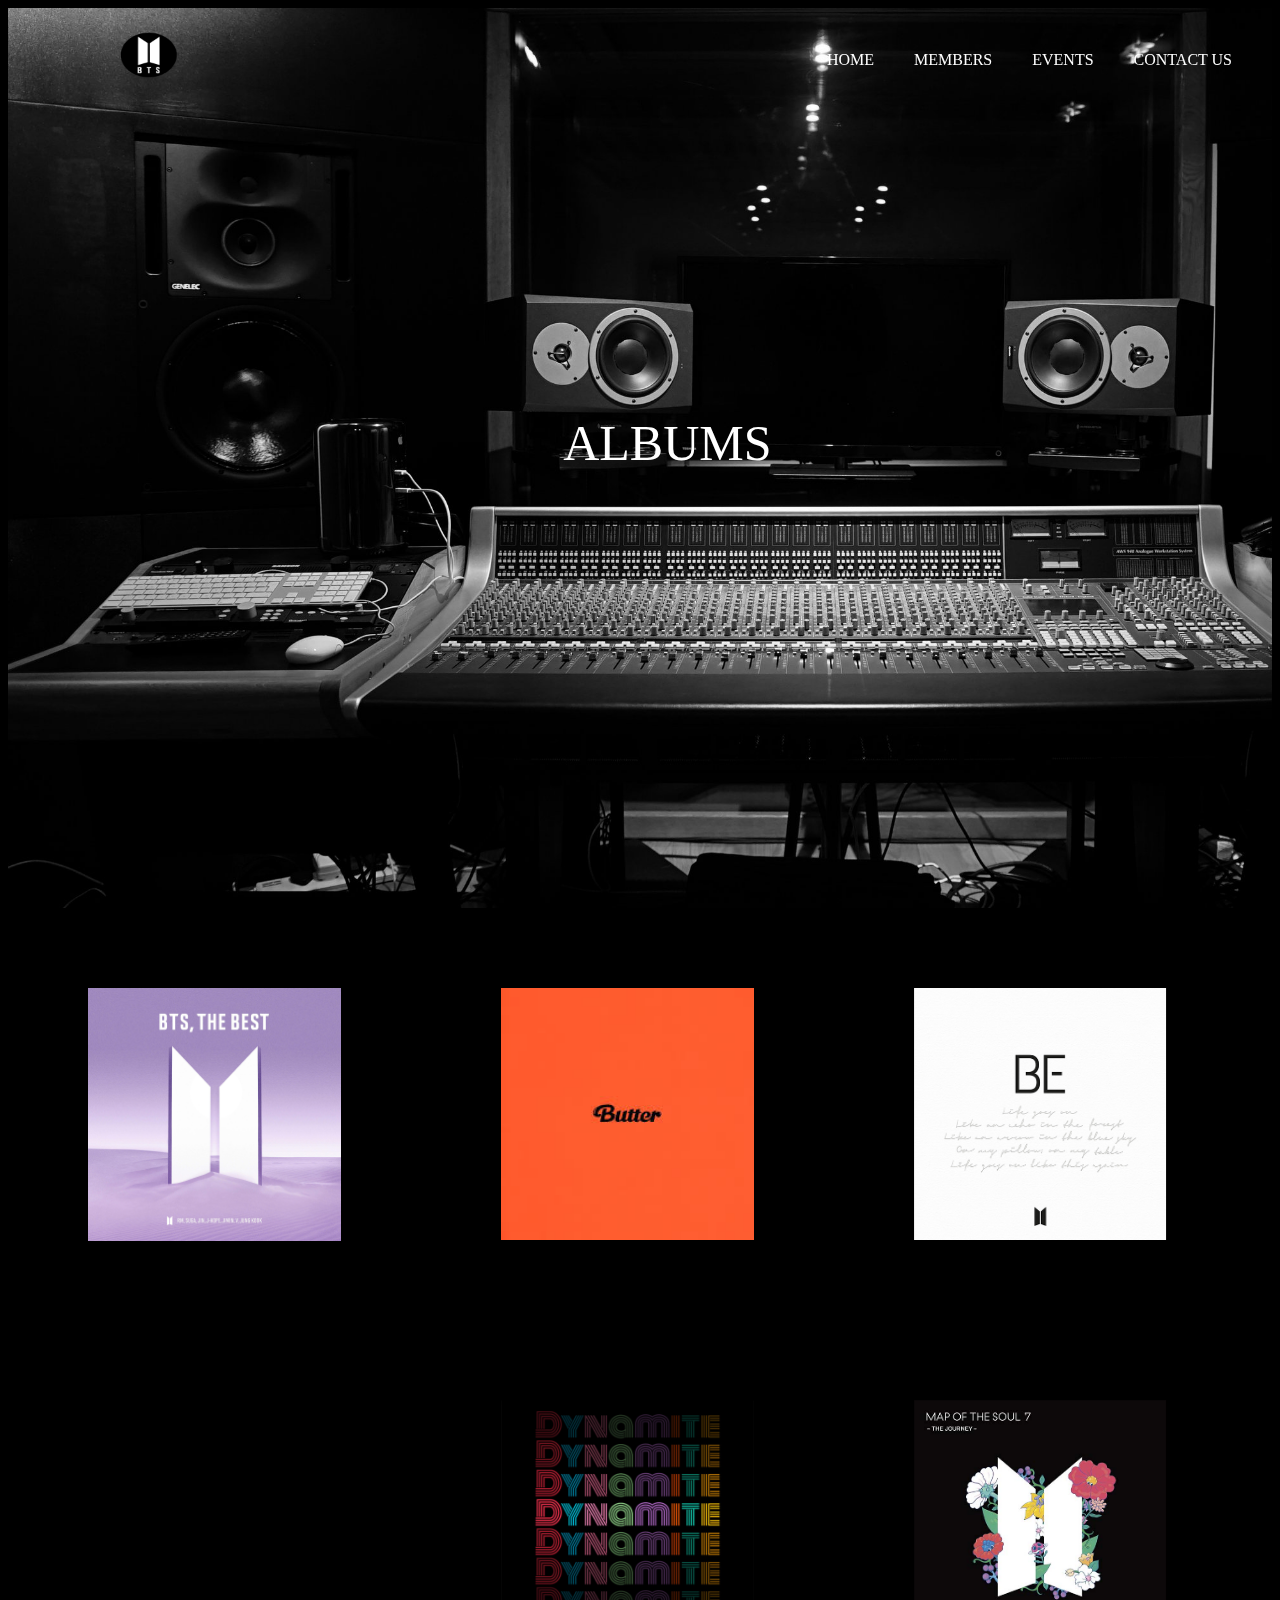
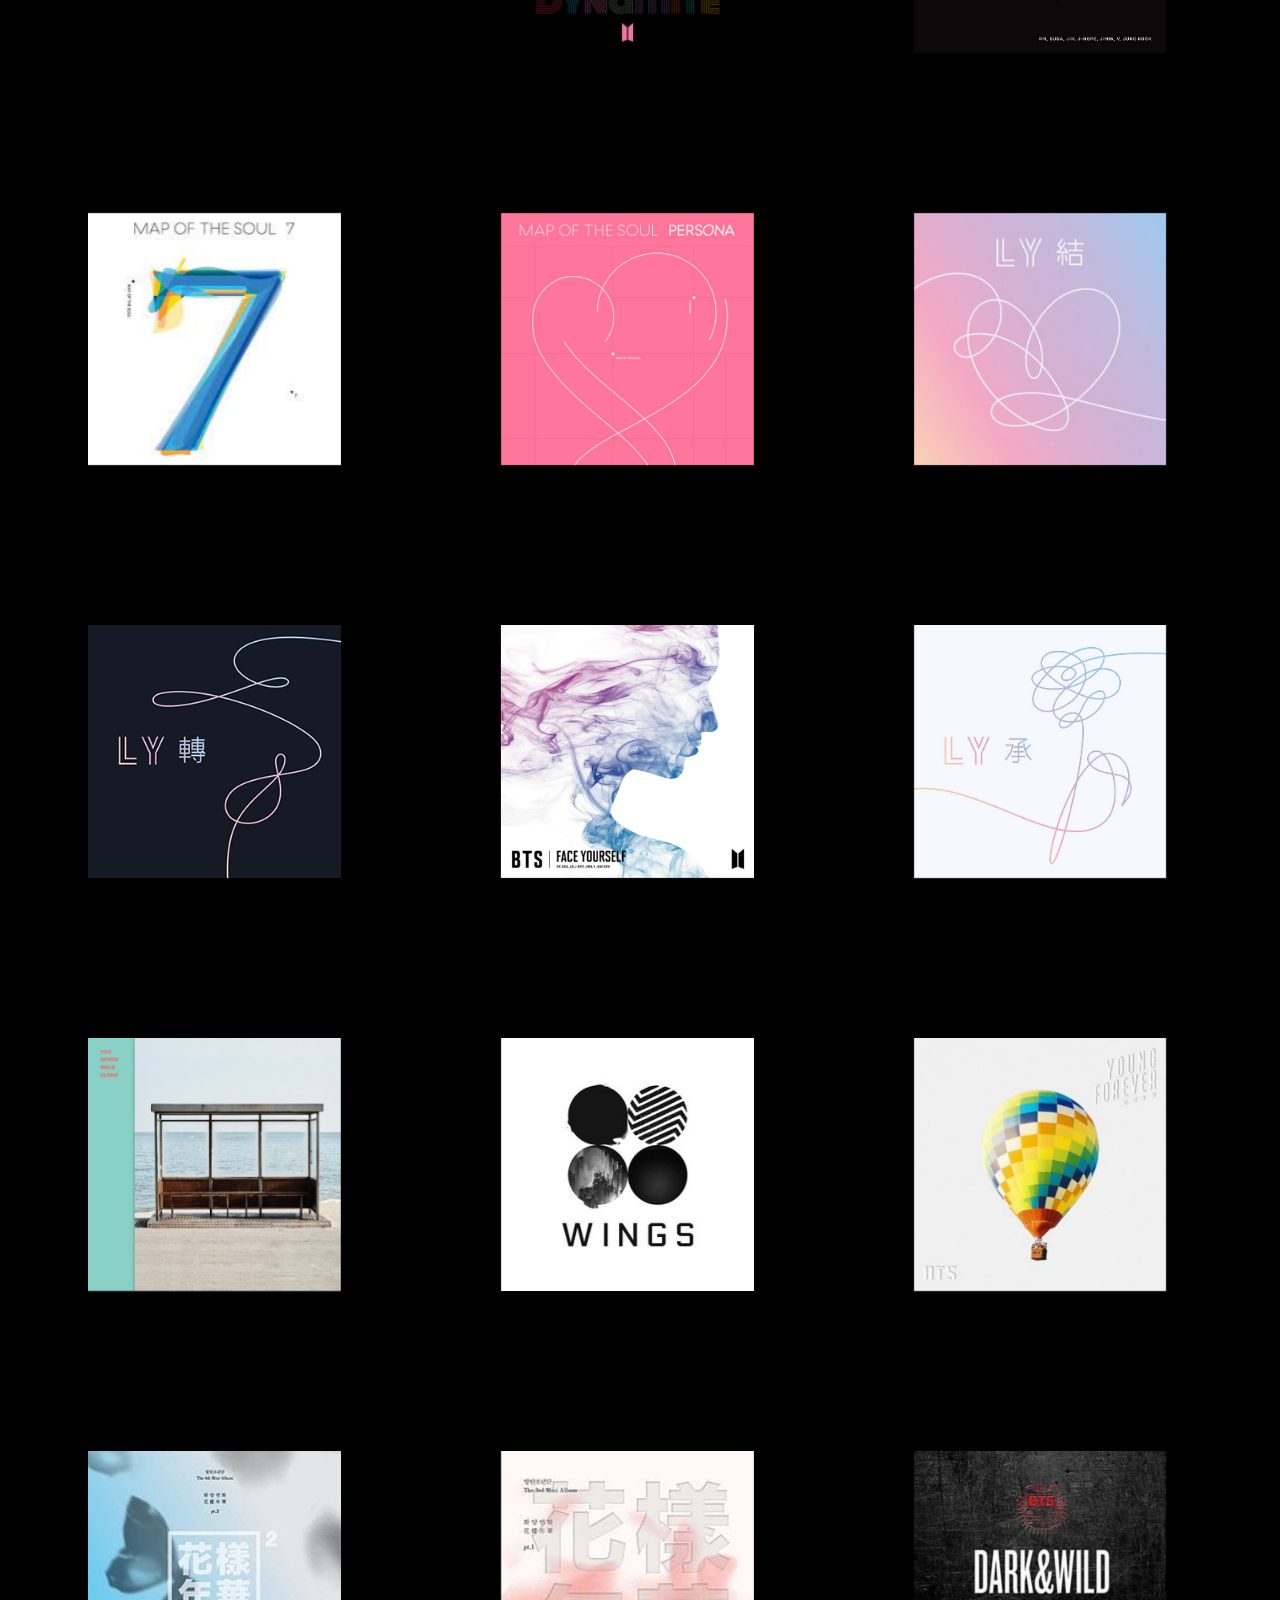
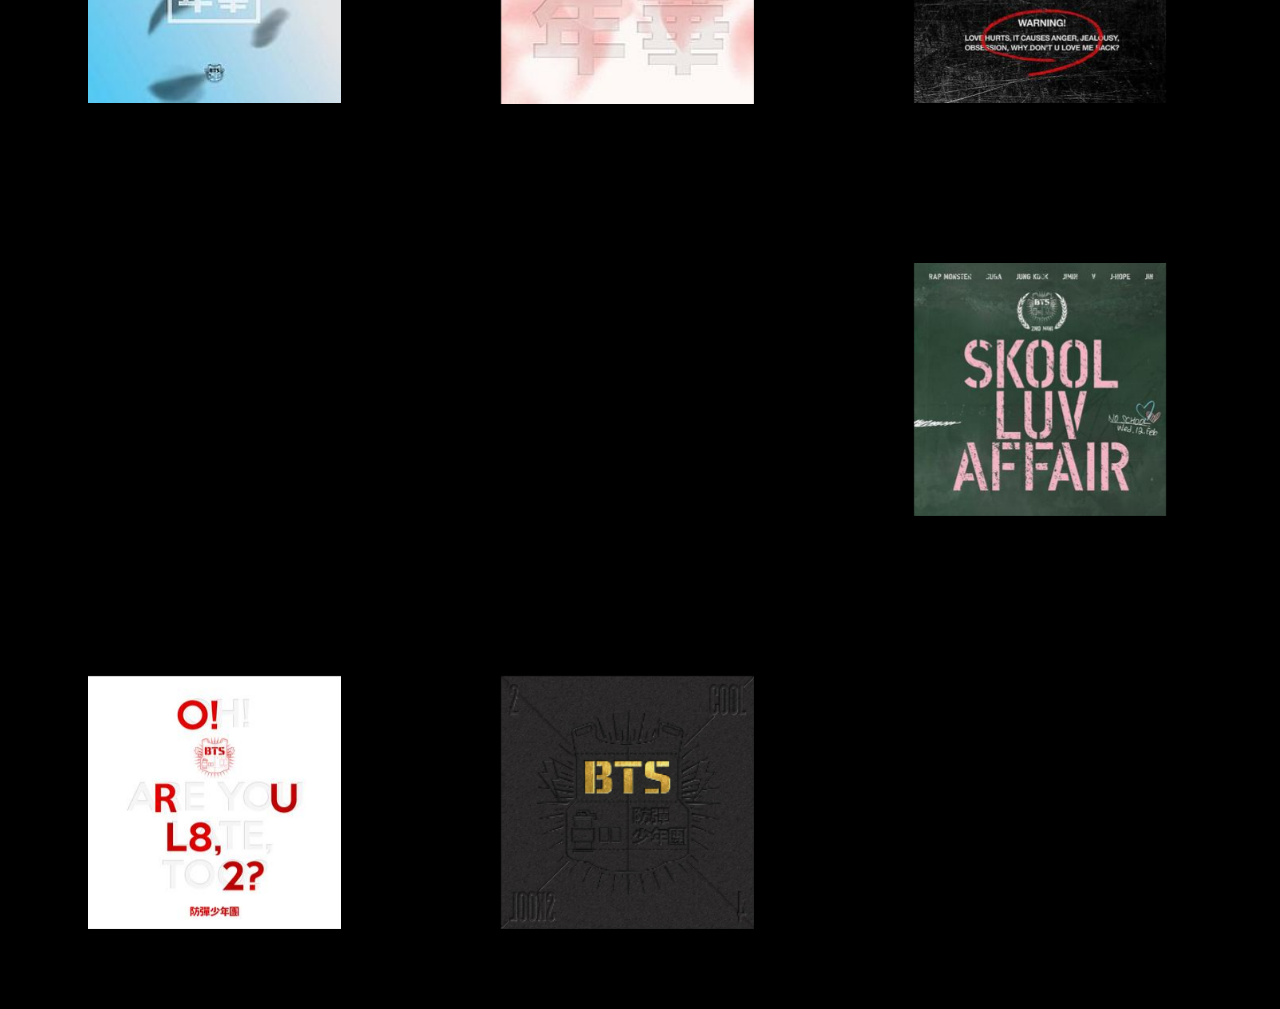
==== commit 3f428607: "update" ====
--- a/Album Page.html
+++ b/Album Page.html
@@ -57,143 +57,184 @@
 
 
     <div class="container">
+        <a href="https://www.youtube.com/watch?v=zFT3f9biz68&list=OLAK5uy_lWEDba7VLjoq9YBZY3NPWNomQFlB93rkI">
         <img src="images/album_bts,thebest.jpg" alt="btsthebest" style="width:100%" class ="albumimage">
-        <div class="middle"> 
+        
+        <div class="middle">
             <div class="text">BTS, THE BEST</div>
         </div>
-    </div>
-
-    <div class="container">
+        </a>
+    </div>
+
+    <div class="container">
+        <a href="https://www.youtube.com/watch?v=WMweEpGlu_U">
         <img src="images/album_butter.jfif" alt="butter" style="width:100%" class ="albumimage">
         <div class="middle"> 
             <div class="text">BUTTER</div>
         </div>
-    </div>
-
-    <div class="container">
+        </a>
+    </div>
+
+    <div class="container">
+        <a href="https://www.youtube.com/watch?v=-5q5mZbe3V8&list=OLAK5uy_lrj6FwTFFdXG2HCmEMDQWzRDrBU8NLdhw">
         <img src="images/album_be.jpg" alt="be" style="width:100%" class ="albumimage">
         <div class="middle"> 
             <div class="text">BE</div>
         </div>
-    </div>
-
-    <div class="container">
+        </a>
+    </div>
+
+    <div class="container">
+        <a href="https://www.youtube.com/watch?v=gdZLi9oWNZg">
         <img src="images/album_dynamite.jpg" alt="dynamite" style="width:100%" class ="albumimage">
         <div class="middle"> 
             <div class="text">DYNAMITE</div>
         </div>
-    </div>
-
-    <div class="container">
+        </a>
+    </div>
+
+    <div class="container">
+        <a href="https://www.youtube.com/watch?v=9IHwqdz8Xhw&list=OLAK5uy_nMU9EWfajDilCj9_-xqVBulloys-AglyE&index=2">
         <img src="images/album_thejourney.jpeg" alt="thejourney" style="width:100%" class ="albumimage">
         <div class="middle"> 
             <div class="text">MAP OF SOUL 7: THE JOURNEY</div>
         </div>
-    </div>
-
-    <div class="container">
+        </a>
+    </div>
+
+    <div class="container">
+        <a href="https://www.youtube.com/watch?v=XsX3ATc3FbA&list=OLAK5uy_nzEPBPA0x5BxgeWmvfkSQMqSoLL9MH1G4&index=2">
         <img src="images/album_mos7.jfif" alt="7" style="width:100%" class ="albumimage">
         <div class="middle"> 
             <div class="text">MAP OF SOUL: 7</div>
         </div>
-    </div>
-
-    <div class="container">
+        </a>
+    </div>
+
+    <div class="container">
+        <a href="https://www.youtube.com/watch?v=eXBu09fwe3I&list=OLAK5uy_kOInxuYTsagbhb9igbFGu42aW7zyjXMC0&index=4">
         <img src="images/album_persona.png" alt="persona" style="width:100%" class ="albumimage">
         <div class="middle"> 
             <div class="text">MAP OF SOUL: PERSONA</div>
         </div>
-    </div>
-
-    <div class="container">
+        </a>
+    </div>
+
+    <div class="container">
+        <a href="https://www.youtube.com/watch?v=MBdVXkSdhwU&list=OLAK5uy_n2_nP6zBi1PxoJIJl9pUsAcG9oEp08YBw&index=4">
         <img src="images/album_answer.jpg" alt="answer" style="width:100%" class ="albumimage">
         <div class="middle"> 
             <div class="text">LOVE YOURSELF: 結 ANSWER</div>
         </div>
-    </div>
-
-    <div class="container">
+        </a>
+    </div>
+
+    <div class="container">
+        <a href="https://www.youtube.com/watch?v=CxnJf0tWu48&list=OLAK5uy_nUGHD0PizAVMtRadQgtFK90Abbx0OQMdc&index=8">
         <img src="images/album_tear.jpg" alt="tear" style="width:100%" class ="albumimage">
         <div class="middle"> 
             <div class="text">LOVE YOURSELF: 轉 TEAR</div>
         </div>
-    </div>
-
-    <div class="container">
+        </a>
+    </div>
+
+    <div class="container">
+        <a href="https://www.youtube.com/watch?v=8mBHDHIb-kM&list=OLAK5uy_nHj_oyW1OJJ8g4LM5spUI0JsGhD3lC-U8&index=6">
         <img src="images/album_faceyourself.jpg" alt="faceyourself" style="width:100%" class ="albumimage">
         <div class="middle"> 
             <div class="text">FACE YOURSELF</div>
         </div>
-    </div>
-
-    <div class="container">
+        </a>
+    </div>
+
+    <div class="container">
+        <a href="https://www.youtube.com/watch?v=2WvGOE95Rjo&list=OLAK5uy_kp9bbGWFf3oguw3MpFh2KUx4bEGzjf4wE&index=9">
         <img src="images/album_her.jfif" alt="her" style="width:100%" class ="albumimage">
         <div class="middle"> 
             <div class="text">LOVE YOURSELF: 承 HER</div>
         </div>
-    </div>
-
-    <div class="container">
+        </a>
+    </div>
+
+    <div class="container">
+        <a href="https://www.youtube.com/watch?v=xEeFrLSkMm8&list=OLAK5uy_lxOVcqXyCVaCPMBbop3xSta98N1e1sRhc&index=15">
         <img src="images/album_ynwl.png" alt="walkalone" style="width:100%" class ="albumimage">
         <div class="middle"> 
             <div class="text">YOU NEVER WALK ALONE</div>
         </div>
+        </a>
     </div>
     
     <div class="container">
+        <a href="https://www.youtube.com/watch?v=hmE9f-TEutc&list=OLAK5uy_kOtUtfUOAC9eXr_qhMMcUclzZ7-Yk_PWs&index=2">
         <img src="images/album_wings.jpg" alt="wings" style="width:100%" class ="albumimage">
         <div class="middle"> 
             <div class="text">WINGS</div>
         </div>
-    </div>
-
-    <div class="container">
+        </a>
+    </div>
+
+    <div class="container">
+        <a href="https://www.youtube.com/watch?v=LbvE0FV_70U">
         <img src="images/album_foreveryoung.jpeg" alt="youth" style="width:100%" class ="albumimage">
         <div class="middle"> 
             <div class="text">YOUNG FOREVER</div>
         </div>
-    </div>
-
-    <div class="container">
+        </a>
+    </div>
+
+    <div class="container">
+        <a href="https://www.youtube.com/watch?v=wKysONrSmew&list=OLAK5uy_kj4vr-5n1XT5shiO9znjr_bu7L3J4UQE0&index=2">
         <img src="images/album_pt2.jpg" alt="pt2" style="width:100%" class ="albumimage">
         <div class="middle"> 
             <div class="text">THE MOST BEAUTIFUL MOMENT IN LIFE PT.2</div>
         </div>
+        </a>
     </div>
     
     <div class="container">
+        <a href="https://www.youtube.com/watch?v=jjskoRh8GTE">
         <img src="images/album_pt1.jpg" alt="pt1" style="width:100%" class ="albumimage">
         <div class="middle"> 
             <div class="text">THE MOST BEAUTIFUL MOMENT IN LIFE PT.1</div>
         </div>
-    </div>
-
-    <div class="container">
+        </a>
+    </div>
+
+    <div class="container">
+        <a href="https://www.youtube.com/watch?v=XQmpVHUi-0A&list=OLAK5uy_nkFbLFjDD8aBetaNzKozyGv_Rjop6HLCk&index=3">
         <img src="images/album_dark&wild.jpg" alt="dnw" style="width:100%" class ="albumimage">
         <div class="middle"> 
             <div class="text">DARK & WILD</div>
         </div>
-    </div>
-
-    <div class="container">
+        </a>
+    </div>
+
+    <div class="container">
+        <a href="https://www.youtube.com/watch?v=LHHjp3IMjMk&list=OLAK5uy_ltWTaB893duB6RcxRLDCkSxP6vQO-24nw&index=2">
         <img src="images/album_skoolluvaffair.jpg" alt="sch" style="width:100%" class ="albumimage">
         <div class="middle"> 
             <div class="text">SKOOL LUV AFFAIR</div>
         </div>
-    </div>
-
-    <div class="container">
+        </a>
+    </div>
+
+    <div class="container">
+        <a href="https://www.youtube.com/watch?v=r5GaAEHvHj0&list=OLAK5uy_mYZiyTIq2Q61uOe98_rtIAh5WRtkjpg7k&index=2">
         <img src="images/album_O!RUL8,_2.jpg" alt="l8" style="width:100%" class ="albumimage">
         <div class="middle"> 
             <div class="text">O!RUL8,2?</div>
         </div>
-    </div>
-
-    <div class="container">
+        </a>
+    </div>
+
+    <div class="container">
+        <a href="https://www.youtube.com/watch?v=rBG5L7UsUxA&list=OLAK5uy_nuxf7hW7Qek1mCEm7snA6G4DcPG0xJ0oI&index=4">
         <img src="images/album_2C4S.jpg" alt="2c4s" style="width:100%" class ="albumimage">
         <div class="middle"> 
             <div class="text">2 COOL 4 SKOOL</div>
         </div>
+        </a>
     </div>
 
     
--- a/style.css
+++ b/style.css
@@ -57,7 +57,7 @@
 }
 
 .indexbanner{
-  background-image: url(https://variety.com/wp-content/uploads/2020/09/bts-variety-cover-shoot-full-band-1-16x9-1.jpg);
+  background-image: url(images/home_coverbts.jpg);
   position: relative;
   width: 100%;
   height: 100vh;
@@ -343,7 +343,7 @@
   position: relative;
   width: 100%;
   height: 100vh;
-  background: url(https://images.squarespace-cdn.com/content/v1/5964f30d86e6c02fd9c6626f/1500451236904-WF1MDPIMMJUOSOZK5JVW/DSC02461.jpg?format=2500w);
+  background: url(images/album_coverstudio.jpg);
   background-size: cover;
 }
 header.sticky .logo,
@@ -419,7 +419,7 @@
   position: relative;
   width: 100%;
   height: 100vh;
-  background: url(https://images.news18.com/ibnlive/uploads/2021/09/bts-4.jpg);
+  background: url(images/members_cover);
   background-size: cover;
   opacity: 0.8;
 }
